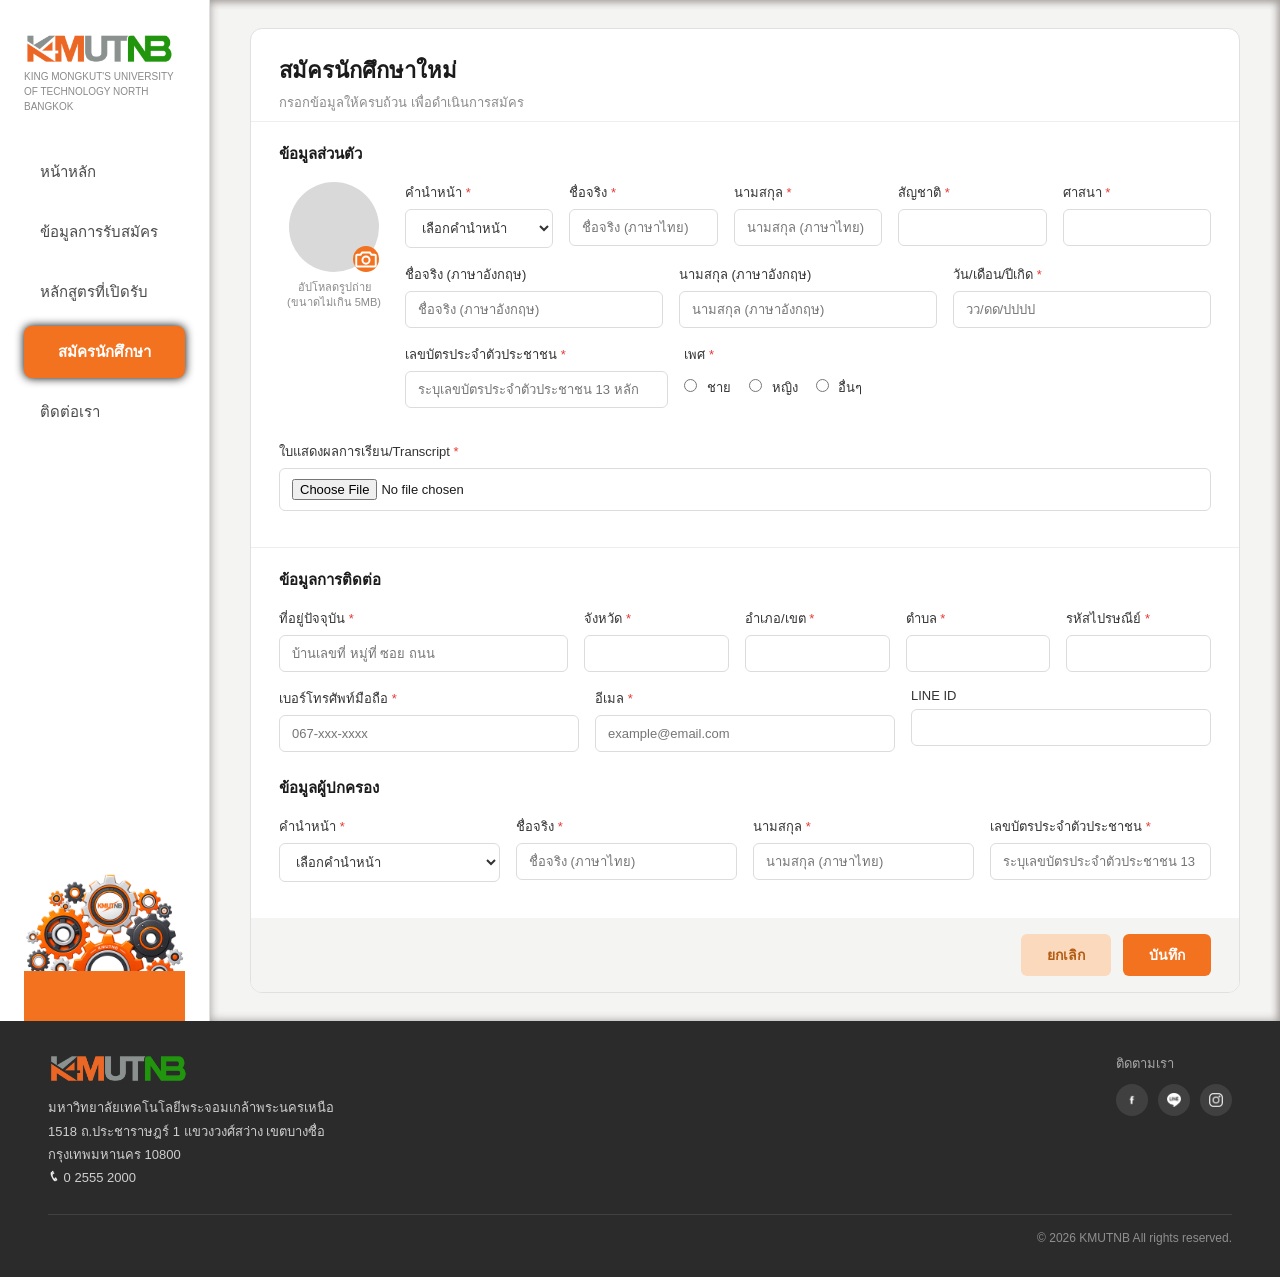
==== apply.html @ a33e5d74 "Add files via upload" ====
<!DOCTYPE html>
<html lang="th">
<head>
  <meta charset="UTF-8">
  <meta name="viewport" content="width=device-width, initial-scale=1.0">
  <title>สมัครนักศึกษาใหม่ | มจพ. KMUTNB</title>
  <link rel="stylesheet" href="style.css">
</head>
<body>

  <!-- กล่องใหญ่ที่ครอบทั้งหน้า แบ่งเป็น 2 ฝั่ง คือ เมนูซ้าย กับ เนื้อหาหลัก -->
  <div class="page">

    <!-- ========== เมนูด้านซ้าย (Sidebar) เหมือนหน้าแรกทุกอย่าง ========== -->
    <aside class="sidebar">

      <img src="assets/logo.png" alt="โลโก้ KMUTNB" class="logo">
      <p class="sidebar-subtitle">
        KING MONGKUT'S UNIVERSITY<br>
        OF TECHNOLOGY NORTH<br>
        BANGKOK
      </p>

      <nav class="menu">
        <a href="index.html" class="menu-item">หน้าหลัก</a>
        <a href="application.html" class="menu-item">ข้อมูลการรับสมัคร</a>
        <a href="course.html" class="menu-item">หลักสูตรที่เปิดรับ</a>
        <a href="#" class="menu-item menu-item-active">สมัครนักศึกษา</a>
        <a href="contact.html" class="menu-item">ติดต่อเรา</a>
      </nav>

      <img src="assets/gears.png" alt="รูปเฟือง KMUTNB" class="gear-image">
      <div class="orange-strip"></div>

    </aside>

    <!-- ========== เนื้อหาหลัก (Main Content) ========== -->
    <main class="content">

      <!-- แบบฟอร์มสมัครนักศึกษาใหม่ทั้งหมดอยู่ในกล่องนี้ -->
      <div class="form-panel">

        <!-- ---------- หัวข้อของฟอร์ม ---------- -->
        <div class="form-panel-header">
          <h1 class="form-title">สมัครนักศึกษาใหม่</h1>
          <p class="form-subtitle">กรอกข้อมูลให้ครบถ้วน เพื่อดำเนินการสมัคร</p>
        </div>

        <!-- ใช้ tag form ครอบทุกช่องกรอกข้อมูล -->
        <form>

          <!-- ---------- ส่วนที่ 1 : ข้อมูลส่วนตัว ---------- -->
          <section class="form-card">
            <h2 class="form-card-title">ข้อมูลส่วนตัว</h2>

            <!-- แถวรูปโปรไฟล์ -->
            <div class="form-row">

              <!-- วงกลมสำหรับอัปโหลดรูปถ่าย -->
              <div class="photo-upload">
                <label for="photoInput" class="photo-circle">
                  <!-- ไอคอนกล้องถ่ายรูป วาดด้วย SVG -->
                  <span class="photo-camera-icon">
                    <svg viewBox="0 0 24 24" fill="none" stroke="#ffffff" stroke-width="1.8">
                      <path d="M4 8h3l1.5-2h7L17 8h3a1 1 0 0 1 1 1v9a1 1 0 0 1-1 1H4a1 1 0 0 1-1-1V9a1 1 0 0 1 1-1z" />
                      <circle cx="12" cy="13" r="3.3" />
                    </svg>
                  </span>
                </label>
                <input type="file" id="photoInput" accept="image/*" class="hidden-file-input">
                <p class="photo-caption">อัปโหลดรูปถ่าย<br>(ขนาดไม่เกิน 5MB)</p>
              </div>

              <!-- ช่องกรอกข้อมูลฝั่งขวาของรูป -->
              <div class="form-fields">

                <div class="form-row">
                  <div class="form-group">
                    <label>คำนำหน้า <span class="required">*</span></label>
                    <select>
                      <option>เลือกคำนำหน้า</option>
                      <option>นาย</option>
                      <option>นาง</option>
                      <option>นางสาว</option>
                    </select>
                  </div>
                  <div class="form-group">
                    <label>ชื่อจริง <span class="required">*</span></label>
                    <input type="text" placeholder="ชื่อจริง (ภาษาไทย)" required>
                  </div>
                  <div class="form-group">
                    <label>นามสกุล <span class="required">*</span></label>
                    <input type="text" placeholder="นามสกุล (ภาษาไทย)" required>
                  </div>
                  <div class="form-group">
                    <label>สัญชาติ <span class="required">*</span></label>
                    <input type="text" required>
                  </div>
                  <div class="form-group">
                    <label>ศาสนา <span class="required">*</span></label>
                    <input type="text" required>
                  </div>
                </div>

                <div class="form-row">
                  <div class="form-group">
                    <label>ชื่อจริง (ภาษาอังกฤษ)</label>
                    <input type="text" placeholder="ชื่อจริง (ภาษาอังกฤษ)" required>
                  </div>
                  <div class="form-group">
                    <label>นามสกุล (ภาษาอังกฤษ)</label>
                    <input type="text" placeholder="นามสกุล (ภาษาอังกฤษ)" required>
                  </div>
                  <div class="form-group">
                    <label>วัน/เดือน/ปีเกิด <span class="required">*</span></label>
                    <input type="text" placeholder="วว/ดด/ปปปป" required>
                  </div>
                </div>

                <div class="form-row">
                  <div class="form-group">
                    <label>เลขบัตรประจำตัวประชาชน <span class="required">*</span></label>
                    <input type="text" placeholder="ระบุเลขบัตรประจำตัวประชาชน 13 หลัก" required>
                  </div>
                  <div class="form-group form-group-wide">
                    <label>เพศ <span class="required">*</span></label>
                    <div class="radio-group">
                      <label class="radio-item"><input type="radio" name="gender" required> ชาย</label>
                      <label class="radio-item"><input type="radio" name="gender" required> หญิง</label>
                      <label class="radio-item"><input type="radio" name="gender" required> อื่นๆ</label>
                    </div>
                  </div>
                </div>

              </div>
            </div>

            <!-- แถวอัปโหลดไฟล์ผลการเรียน -->
            <div class="form-row">
              <div class="form-group form-group-full">
                <label>ใบแสดงผลการเรียน/Transcript <span class="required">*</span></label>
                <input type="file" accept="application/pdf" class="file-input-box" required>
              </div>
            </div>

          </section>

          <!-- ---------- ส่วนที่ 2 : ข้อมูลการติดต่อ + ข้อมูลผู้ปกครอง ---------- -->
          <section class="form-card">

            <h2 class="form-card-title">ข้อมูลการติดต่อ</h2>

            <div class="form-row">
              <div class="form-group form-group-wide">
                <label>ที่อยู่ปัจจุบัน <span class="required">*</span></label>
                <input type="text" placeholder="บ้านเลขที่ หมู่ที่ ซอย ถนน" required>
              </div>
              <div class="form-group">
                <label>จังหวัด <span class="required">*</span></label>
                <input type="text" required>
              </div>
              <div class="form-group">
                <label>อำเภอ/เขต <span class="required">*</span></label>
                <input type="text" required>
              </div>
              <div class="form-group">
                <label>ตำบล <span class="required">*</span></label>
                <input type="text" required>
              </div>
              <div class="form-group">
                <label>รหัสไปรษณีย์ <span class="required">*</span></label>
                <input type="text" required>
              </div>
            </div>

            <div class="form-row">
              <div class="form-group">
                <label>เบอร์โทรศัพท์มือถือ <span class="required">*</span></label>
                <input type="text" placeholder="067-xxx-xxxx" required>
              </div>
              <div class="form-group">
                <label>อีเมล <span class="required">*</span></label>
                <input type="email" placeholder="example@email.com" required>
              </div>
              <div class="form-group">
                <label>LINE ID</label>
                <input type="text" required>
              </div>
            </div>

            <h2 class="form-card-title form-card-title-spaced">ข้อมูลผู้ปกครอง</h2>

            <div class="form-row">
              <div class="form-group">
                <label>คำนำหน้า <span class="required" r>*</span></label>
                <select required>
                  <option>เลือกคำนำหน้า</option>
                  <option>นาย</option>
                  <option>นาง</option>
                  <option>นางสาว</option>
                </select>
              </div>
              <div class="form-group">
                <label>ชื่อจริง <span class="required">*</span></label>
                <input type="text" placeholder="ชื่อจริง (ภาษาไทย)" required>
              </div>
              <div class="form-group">
                <label>นามสกุล <span class="required">*</span></label>
                <input type="text" placeholder="นามสกุล (ภาษาไทย)" required>
              </div>
              <div class="form-group">
                <label>เลขบัตรประจำตัวประชาชน <span class="required">*</span></label>
                <input type="text" placeholder="ระบุเลขบัตรประจำตัวประชาชน 13 หลัก">
              </div>
            </div>

          </section>

          <!-- ---------- แถบปุ่มด้านล่างสุด ---------- -->
          <div class="form-panel-footer">
            <button type="reset" class="btn-cancel">ยกเลิก</button>
            <a href="apply-saved.html" class="btn-save">บันทึก</a>
          </div>

        </form>

      </div>

    </main>

  </div>

  <!-- ========== ท้ายเว็บ (Footer) เหมือนหน้าแรก ========== -->
  <footer class="footer">

    <div class="footer-top">

      <div class="footer-brand">
        <img src="assets/logo.png" alt="โลโก้ KMUTNB" class="footer-logo">
        <p class="footer-address">
          มหาวิทยาลัยเทคโนโลยีพระจอมเกล้าพระนครเหนือ<br>
          1518 ถ.ประชาราษฎร์ 1 แขวงวงศ์สว่าง เขตบางซื่อ<br>
          กรุงเทพมหานคร 10800<br>
          <img src="assets/phone.png" alt="" class="phone-icon"> 0 2555 2000
        </p>
      </div>

      <div class="footer-social">
        <p class="footer-social-title">ติดตามเรา</p>
        <div class="social-icons">
          <a href="#"><img src="assets/fb.png" alt="Facebook"></a>
          <a href="#"><img src="assets/line.png" alt="LINE"></a>
          <a href="#"><img src="assets/ig.png" alt="Instagram"></a>
        </div>
      </div>

    </div>

    <p class="footer-copyright">&copy; 2026 KMUTNB All rights reserved.</p>

  </footer>

</body>
</html>
---- style.css ----
/* =========================================================
   STYLE.CSS — SECTION GUIDE
   หมายเหตุ: ไฟล์นี้จัดหัวข้อด้วย comment เท่านั้น
   ค่า CSS / selector / property / media query เดิมไม่ถูกแก้ไข

   [00] Global / Reset
   [01] Shared Layout
   [02] Shared Sidebar
   [03] Shared Main Content
   [04] index.html — Home
   [05] Shared Footer
   [06] apply.html + apply-saved.html — Application Form
   [07] contact.html — Contact
   [08] course.html — Courses
   [09] department-fitm — Department List
   [10] Department Detail
   [11] Techno.html — New Department List
   [12] Shared Responsive ≤ 768px
   [13] Coutartcas70.html — TCAS70
   [14] IT.html + IM.html — Department Detail
   [15] Shared Image Responsive
   [16] Tablet ≤ 1024px
   [17] Mobile ≤ 768px
   [18] Small Mobile ≤ 480px
   ========================================================= */

/* =========================================================
   [00] GLOBAL / RESET
   ใช้ร่วมทุกหน้า — รีเซ็ตค่าเริ่มต้นและพื้นฐานของเว็บไซต์
   ========================================================= */
* {
  margin: 0;
  padding: 0;
  box-sizing: border-box;
}

body {
  font-family: "Prompt", sans-serif;
  background-color: #f4f4f3; 
  color: #1b1b1b;   
  box-shadow: inset 0 0px 10px #a19c98;           
}

img {
  max-width: 100%;
  display: block;
}

a {
  text-decoration: none;
  color: inherit;
}


/* =========================================================
   [01] SHARED LAYOUT — โครงสร้างหลัก ใช้ร่วมทุกหน้า
   ========================================================= */
/* =========================================================
   1) โครงหลักของหน้าเว็บ: แบ่งเป็น "เมนูซ้าย" กับ "เนื้อหาหลัก"
   ใช้ display: flex เพื่อวางสองกล่องนี้เรียงกันในแนวนอน
   ========================================================= */
.page {
  display: flex;
  min-height: 100vh; /* สูงเต็มจอเป็นอย่างน้อย */
}


/* =========================================================
   [02] SHARED SIDEBAR — เมนูด้านซ้าย ใช้ร่วมทุกหน้า
   ========================================================= */
/* =========================================================
   2) เมนูด้านซ้าย (Sidebar)
   ========================================================= */
.sidebar {
  width: 210px;              /* ความกว้างคงที่ของเมนู */
  flex-shrink: 0;            /* ไม่ให้เมนูหดตัวเวลาพื้นที่ไม่พอ */
  background-color: #ffffff;
  padding: 32px 24px 0 24px;
  border-right: 1px solid #e0e0e0;
  display: flex;
  flex-direction: column;
}

.logo {
  width: 150px;
}

.sidebar-subtitle {
  font-size: 10px;
  color: #8a8a8a;
  line-height: 1.5;
  margin-top: 6px;
}

/* กล่องที่รวมลิงก์เมนูทั้งหมด */
.menu {
  display: flex;
  flex-direction: column;   /* เรียงลิงก์จากบนลงล่าง */
  gap: 8px;
  margin-top: 32px;
}


.menu-item {
  display: block;
  padding: 14px 16px;
  border-radius: 8px;
  font-size: 15px;
  color: #4a4a4a;
  
}

/* เวลาเอาเมาส์ไปชี้ที่เมนู ให้พื้นหลังเปลี่ยนสีนิดหน่อย */
.menu-item:hover {
  background-color: #f59652;
  color: #ffffff;
  box-shadow: 0 0px 10px #000000;
  transition: 0.2s;
}

/* เมนูที่กำลังเลือกอยู่ (หน้าหลัก) ให้เป็นพื้นสีส้ม */
.menu-item-active {
  background-color: #f2721f;
  color: #ffffff;
  text-align: center;
  font-weight: 600;
  box-shadow: 0 0px 10px #000000;
}

.gear-image {
  width: 100%;
  margin-top: auto;
  padding-top: 40px;
}

.gears-image {
  width: 100%;
  margin-top: auto;
  padding-top: 40px;
}

.orange-strip {
  height: 50px;
  background-color: #f2721f;
  margin-top: -6px;
}


/* =========================================================
   [03] SHARED MAIN CONTENT — พื้นที่เนื้อหาหลัก ใช้ร่วมทุกหน้า
   ========================================================= */
/* =========================================================
   3) เนื้อหาหลัก (Main Content)
   ========================================================= */
.content {
  flex: 1;
  min-width: 0;
  padding: 28px 40px;
  box-shadow: inset 0 0px 10px #a19c98;
}


/* =========================================================
   [04] INDEX.HTML — หน้าแรก / HOME
   Hero, ข้อมูลแนะนำ และส่วนการ์ด “ทำไมต้อง มจพ.”
   ========================================================= */
/* =========================================================
   4) ส่วนหัว (Hero) : ข้อความต้อนรับ + ปุ่มสมัคร + รูปตึก
   ========================================================= */
.hero {
  display: flex;
  align-items: center;
  gap: 40px;
  flex-wrap: wrap;
}

.hero-text {
  flex: 1 1 400px;
  min-width: 280px;
}

.hero-welcome {
  color: #f2721f;
  font-size: 14px;
  font-weight: 600;
  margin-bottom: 8px;
}

.hero-title {
  font-size: 30px;
  line-height: 1.2;
  font-weight: 700;
}

.hero-title-orange {
  color: #f2721f;
}

.hero-university {
  font-size: 16px;
  color: #4a4a4a;
  margin-top: 10px;
}

.hero-line {
  width: 56px;
  height: 3px;
  background-color: #f2721f;
  border: none;
  margin: 20px 0;
}

.hero-description {
  font-size: 14px;
  color: #8a8a8a;
  line-height: 1.7;
  max-width: 380px;
  margin-bottom: 16px;
}

/* ปุ่มสีส้ม ใช้ทั้งปุ่ม "สมัครนักศึกษาใหม่" */
.btn-orange {
  display: inline-block;
  background-color: #f2721f;
  color: #ffffff;
  font-weight: 600;
  padding: 14px 28px;
  border-radius: 8px;
  box-shadow: 0 0px 10px #000000;
}

.btn-orange:hover {
  background-color: #f09151;
  transition: 0.2s;
  color: #130404;
}

.hero-image {
  flex: 1 1 720px;
  opacity: 0.2;
  min-width: 0;
  z-index: -1;
}


/* =========================================================
   5) ส่วน "ทำไมต้อง มจพ." และการ์ด 4 ใบ
   ========================================================= */
.why {
  margin-top: 26px;
}

.why-title {
  font-size: 17px;
  font-weight: 600;
  margin-bottom: 14px;
  border-left: 4px solid #f2721f;
  padding-left: 10px;
}

/* กล่องที่รวมการ์ดทั้ง 4 ใบ*/
.card-list {
  display: grid;
  grid-template-columns: 1fr 1fr 1fr 1fr; /* แบ่งเป็น 4 คอลัมน์เท่า ๆ กัน */
  gap: 10px;
  
}

.responsive-img {
  width: 105%;
  height: 100%;
  border-radius: 12px;
  overflow: hidden;
  margin-left: 60px;
  box-shadow: 0 4px 8px #4a4a4a;
}

.responsive-img img {
  width: 100%;
  height: auto;
  display: block;
}
.responsive-Colta {
  width: 100%;
  display: flex;
  justify-content: center;
  margin-bottom: 30px;
}

.responsive-Colta img {
  width: 550px;
  height: 560px;
  display: block;
  border-radius: 12px;
  box-shadow: 0 4px 8px #4a4a4a;
}

.card {
  background-color: #ffffff;
  border: 1px solid #e0e0e0;
  border-radius: 12px;
  padding: 50px;
  height: 350px;  /* ความสูงของการ์ดแต่ละใบ */
  flex-grow: 1;
  box-shadow: 0 4px 8px #4a4a4a;
}

/* กล่องรูปด้านในการ์ด (ตอนนี้เป็นพื้นสีไล่เฉด + ไอคอนแทนรูปจริง) */
.card-image {
  width: 290px;
  height: 220px;
  border-radius: 8px;
  margin-bottom: 10px;
  overflow: hidden;
  position: relative;
}

/* บังคับให้รูปในการ์ดพอดีกับกล่อง ไม่ใช้ margin/box-shadow ของ .responsive-img ที่ตั้งไว้สำหรับหน้าอื่น */
.card-image img {
  width: 100%;
  height: 100%;
  object-fit: cover;
  display: block;
  margin-left: 0;
  box-shadow: none;
  border-radius: 8px;
}

.card-image-1 { background-color: #2c2f36; }
.card-image-2 { background-color: #23262d; }
.card-image-3 { background-color: #f2721f; }
.card-image-4 { background-color: #3a4038; }

.card-title {
  font-size: 15px;
  font-weight: 600;
  text-align: center;
  margin-bottom: 6px;
}

.card-text {
  text-align: center;
  font-size: 12.5px;
  color: #8a8a8a;
  line-height: 1.6;
}

/* ปุ่มขาว "ดูประกาศการรับสมัคร" */
.btn-white {
  display: inline-block;
  margin-top: 14px;
  background-color: #ffffff;
  border: 1px solid #e0e0e0;
  padding: 14px 22px;
  border-radius: 999px;   /* ทำให้ปุ่มโค้งมนเป็นแคปซูล */
  font-size: 14px;
  font-weight: 500;
  box-shadow: 0 2px 4px #4a4a4a;
}

.btn-white:hover {
  background-color: #f4f4f3;
  transition: 0.2s;
}


/* =========================================================
   [05] SHARED FOOTER — ท้ายเว็บไซต์ ใช้ร่วมหลายหน้า
   ========================================================= */
/* =========================================================
   6) ท้ายเว็บ (Footer)
   ========================================================= */
.footer {
  background-color: #2b2b2b;
  color: #d8d8d8;
  padding: 32px 48px;
}

.footer-top {
  display: flex;
  justify-content: space-between;
  flex-wrap: wrap;
  gap: 24px;
}

.footer-logo {
  width: 140px;
  margin-bottom: 14px;
}

.footer-address {
  font-size: 13px;
  line-height: 1.8;
  color: #cfcfcf;
}

.phone-icon {
  display: inline-block;
  width: 12px;
  height: 12px;
}

.footer-social-title {
  font-size: 13px;
  color: #a8a8a8;
  margin-bottom: 10px;
}

.social-icons {
  display: flex;
  gap: 10px;
}

.social-icons a {
  width: 32px;
  height: 32px;
  border-radius: 50%;
  background-color: rgba(255, 255, 255, 0.1);
  display: flex;
  align-items: center;
  justify-content: center;
}

.social-icons a:hover {
  background-color: #f2721f;
  transition: 0.2s;
}

.social-icons img {
  width: 14px;
  height: 14px;
}

.footer-copyright {
  margin-top: 24px;
  padding-top: 16px;
  border-top: 1px solid rgba(255, 255, 255, 0.1);
  font-size: 12px;
  color: #8f8f8f;
  text-align: right;
}


/* =========================================================
   7) ปรับหน้าเว็บสำหรับจอมือถือ / จอแคบ (Responsive)
   เมื่อความกว้างหน้าจอน้อยกว่า 768px ให้ใช้กฎด้านล่างนี้แทน
   ========================================================= */
/* =========================================================
   [06] APPLY.HTML + APPLY-SAVED.HTML — แบบฟอร์มสมัครนักศึกษา
   ========================================================= */
/* =========================================================
   8) แบบฟอร์มสมัครนักศึกษาใหม่ (หน้า apply.html)
   ========================================================= */

/* กล่องใหญ่ที่ครอบฟอร์มทั้งหมด */
.form-panel {
  background-color: #ffffff;
  border-radius: 12px;
  border: 1px solid #e0e0e0;
  overflow: hidden;   /* ทำให้มุมโค้งของแถบท้ายฟอร์มโค้งตามกล่องนี้ */
}

/* หัวข้อด้านบนของฟอร์ม */
.form-panel-header {
  padding: 24px 28px 8px 28px;
}

.form-title {
  font-size: 22px;
  font-weight: 700;
}

.form-subtitle {
  font-size: 13px;
  color: #8a8a8a;
  margin-top: 4px;
}

/* กล่องข้อความสีเขียวแจ้งว่าบันทึกสำเร็จแล้ว (หน้า apply-saved.html) */
.success-banner {
  margin: 0 28px 4px 28px;
  padding: 12px 16px;
  background-color: #e8f6ec;
  border: 1px solid #bfe6c9;
  color: #1e7a3a;
  font-size: 13px;
  border-radius: 8px;
}

/* การ์ดย่อยแต่ละส่วนในฟอร์ม เช่น "ข้อมูลส่วนตัว" "ข้อมูลการติดต่อ" */
.form-card {
  padding: 20px 28px;
  border-top: 1px solid #eeeeee;
}

.form-card-title {
  font-size: 15px;
  font-weight: 600;
  margin-bottom: 16px;
}

.form-card-title-spaced {
  margin-top: 24px;
}

/* แถวของฟอร์ม ให้ช่องกรอกเรียงกันแนวนอน และตกบรรทัดได้เมื่อจอแคบ */
.form-row {
  display: flex;
  flex-wrap: wrap;
  gap: 16px;
  margin-bottom: 16px;
}

/* ช่องกรอกข้อมูล 1 ช่อง (label + input) */
.form-group {
  flex: 1 1 130px;   /* ขยายได้ แต่ไม่แคบกว่า 130px */
  min-width: 0;
}

/* ช่องกรอกที่ต้องการความกว้างมากกว่าปกติ เช่น ที่อยู่ */
.form-group-wide {
  flex: 2 1 260px;
}

/* ช่องกรอกที่ต้องการเต็มความกว้างแถว เช่น ไฟล์แนบ */
.form-group-full {
  flex: 1 1 100%;
}

.form-group label {
  display: block;
  font-size: 13px;
  margin-bottom: 6px;
  color: #333333;
}

/* เครื่องหมายดอกจัน สีแดง สำหรับช่องที่ต้องกรอก */
.required {
  color: #e53935;
}

/* จัดสไตล์ input, select ให้เหมือนกันหมด */
.form-group input[type="text"],
.form-group input[type="email"],
.form-group select {
  width: 100%;
  padding: 10px 12px;
  font-family: "Prompt", sans-serif;
  font-size: 13px;
  border: 1px solid #dcdcdc;
  border-radius: 6px;
  background-color: #ffffff;
  color: #333333;
}

/* เปลี่ยนกรอบสีส้มตอนกำลังพิมพ์อยู่ในช่อง */
.form-group input:focus,
.form-group select:focus {
  outline: none;
  border-color: #f2721f;
}

/* กล่องอัปโหลดไฟล์ PDF (ใบแสดงผลการเรียน) */
.file-input-box {
  width: 100%;
  padding: 10px 12px;
  font-family: "Prompt", sans-serif;
  font-size: 13px;
  border: 1px solid #dcdcdc;
  border-radius: 6px;
  background-color: #ffffff;
}

/* กล่องแสดงชื่อไฟล์ที่อัปโหลดไว้แล้ว (หน้า apply-saved.html) */
.uploaded-file-box {
  padding: 10px 12px;
  font-size: 13px;
  border: 1px solid #dcdcdc;
  border-radius: 6px;
  background-color: #f9f9f9;
  color: #333333;
}

.uploaded-file-icon {
  margin-right: 4px;
}

/* กลุ่มปุ่มตัวเลือกเพศ เรียงในแนวนอน */
.radio-group {
  display: flex;
  flex-wrap: wrap;
  align-items: center;
  height: 38px;
}

.radio-item {
  display: flex;
  align-items: center;
  font-size: 13px;
  color: #333333;
  white-space: nowrap;
  margin-right: 18px;   /* เว้นระยะห่างระหว่างตัวเลือกแต่ละอัน */
}

.radio-item input {
  margin-right: 6px;
}

/* ---------- วงกลมอัปโหลดรูปโปรไฟล์ ---------- */
.photo-upload {
  flex: 0 0 110px;
  text-align: center;
}

/* กล่องช่องกรอกข้อมูลฝั่งขวาของรูปโปรไฟล์ ให้ขยายเต็มพื้นที่ที่เหลือ */
.form-fields {
  flex: 1 1 400px;
  min-width: 0;
}

.photo-circle {
  width: 90px;
  height: 90px;
  border-radius: 50%;
  background-color: #d9d9d9;
  display: flex;
  align-items: center;
  justify-content: center;
  margin: 0 auto;
  cursor: pointer;
  position: relative;
}

.photo-camera-icon {
  position: absolute;
  right: 0;
  bottom: 0;
  width: 26px;
  height: 26px;
  border-radius: 50%;
  background-color: #f2721f;
  display: flex;
  align-items: center;
  justify-content: center;
}

/* วงกลมรูปโปรไฟล์ตอนมีรูปแล้ว (หน้า apply-saved.html) */
.photo-circle-filled {
  background-color: transparent;
  overflow: hidden;
}

.photo-preview {
  width: 100%;
  height: 100%;
  object-fit: cover;
  border-radius: 50%;
}

/* ซ่อน input type=file จริง ๆ ไว้ (แต่ยังกดผ่าน label ครอบได้ตามปกติ) */
.hidden-file-input {
  display: none;
}

.photo-caption {
  font-size: 11px;
  color: #8a8a8a;
  margin-top: 8px;
  line-height: 1.4;
}

/* ---------- แถบท้ายฟอร์ม (ปุ่มยกเลิก / บันทึก) ---------- */
.form-panel-footer {
  background-color: #f4f4f3;
  padding: 16px 28px;
  display: flex;
  justify-content: flex-end;
  gap: 12px;
}

.btn-cancel,
.btn-save {
  display: inline-block;
  text-align: center;
  font-family: "Prompt", sans-serif;
  font-size: 14px;
  font-weight: 600;
  padding: 10px 26px;
  border-radius: 6px;
  border: none;
  cursor: pointer;
}

.btn-cancel {
  background-color: #fbd9bd;
  color: #b35c14;
}

.btn-cancel:hover {
  background-color: #f7c79a;
  transition: 0.2s;
}

.btn-save {
  background-color: #f2721f;
  color: #ffffff;
}

.btn-save:hover {
  background-color: #d9600f;
  transition: 0.2s;
}

/* ปุ่ม "บันทึกแล้ว" ที่กดซ้ำไม่ได้ (หน้า apply-saved.html) */
.btn-save:disabled {
  cursor: default;
  opacity: 0.85;
}

.btn-save:disabled:hover {
  background-color: #f2721f;
  transition: 0.2s;
}


/* =========================================================
   [07] CONTACT.HTML — หน้าติดต่อเรา
   ========================================================= */
/* =========================================================
   10) หน้าติดต่อเรา (contact.html)
   ========================================================= */

/* หัวข้อบนสุดของหน้า */
.page-header {
  margin-bottom: 24px;
}

.page-header-title {
  font-size: 26px;
  font-weight: 700;
}

.page-header-subtitle {
  font-size: 13px;
  color: #8a8a8a;
  margin-top: 6px;
  line-height: 1.7;
}

/* การ์ดใหญ่ที่รวม "ข้อมูลติดต่อ" กับ "แผนที่" ไว้ด้วยกัน */
.contact-card {
  background-color: #ffffff;
  border: 1px solid #e0e0e0;
  border-radius: 12px;
  padding: 28px;
  display: flex;
  flex-wrap: wrap;
  gap: 28px;
  box-shadow: 0 4px 8px #4a4a4a;
  height: 700px;  /* ความสูงของกล่องใหญ่ */
}

/* ฝั่งซ้าย: กล่องข้อความข้อมูลติดต่อ */
.contact-info {
  flex: 1 1 300px;
  min-width: 0;
}

.contact-info-title {
  font-size: 17px;
  font-weight: 600;
  margin-bottom: 18px;
}

.contact-label {
  font-size: 13px;
  font-weight: 600;
  color: #f2721f;
  margin-bottom: 4px;
}

.contact-text {
  font-size: 13.5px;
  color: #333333;
  line-height: 1.7;
  margin-bottom: 18px;
}

.contact-link {
  color: #333333;
  text-decoration: underline;
}

/* แถวไอคอนโซเชียลวงกลมสีส้ม */
.contact-social {
  display: flex;
  margin-top: 4px;
}

.contact-social a {
  width: 38px;
  height: 38px;
  border-radius: 50%;
  background-color: #f2721f;
  display: flex;
  align-items: center;
  justify-content: center;
  margin-right: 10px;
}

.contact-social a:hover {
  background-color: #d9600f;
  transition: 0.4s;
}

.contact-social img {
  width: 17px;
  height: 17px;
}

/* ฝั่งขวา: กล่องแผนที่ */
.contact-map {
  flex: 1 1 340px;
  min-width: 0;
  min-height: 320px;
  border-radius: 10px;
  overflow: hidden;   /* ทำให้มุมของแผนที่ (iframe) โค้งตามกล่อง */
}


/* =========================================================
   [08] COURSE(1).HTML — หน้าหลักสูตรที่เปิดรับ
   ========================================================= */
/* =========================================================
   12) หน้าหลักสูตรที่เปิดรับ (course.html)
   ========================================================= */
.course-list {
  display: flex;
  flex-wrap: wrap;
  gap: 24px;
}

.course-card {
  background-color: #ffffff;
  border: 1px solid #e0e0e0;
  border-radius: 12px;
  padding: 24px 24px 24px 24px;
  flex: 1 2px 180px;
  text-align: center;
  box-shadow: 0 4px 8px #4a4a4a;
  transition: transform 0.2s;
}

.course-card-title {
  color: #f2721f;
  font-size: 15px;
  font-weight: 600;
  text-align: left;
  margin-bottom: 16px;
}

.course-image {
  width: 100%;
  height: 200px;
  object-fit: cover;
  border-radius: 10px;
  margin-bottom: 18px;
  display: block;
}

.btn-department {
  display: inline-block;
  background-color: #ffbb8b;
  color: #7a3b0a;
  font-weight: 600;
  font-size: 13px;
  padding: 10px 30px;
  border-radius: 8px;
}

.btn-department:hover {
  background-color: #f2721f;
  color: #ffffff;
  transition: 0.2s;
}


/* =========================================================
   [09] DEPARTMENT-FITM / หน้ารายชื่อภาควิชา
   ========================================================= */
/* =========================================================
   13) หน้ารายชื่อภาควิชา (department-fitm.html)
   ========================================================= */
.dept-list {
  display: flex;
  flex-direction: column;
  gap: 20px;
}

.dept-card {
  background-color: #3c3c3c;
  border-radius: 14px;
  padding: 22px 26px;
}

.dept-card-header {
  margin-bottom: 16px;
}

.dept-tag {
  display: block;
  color: #f2721f;
  font-size: 12px;
  font-weight: 600;
  margin-bottom: 4px;
}

.dept-title {
  color: #ffffff;
  font-size: 17px;
  font-weight: 700;
}

.dept-card-body {
  display: flex;
  align-items: center;
  flex-wrap: wrap;
  gap: 24px;
}

.dept-icon-box {
  width: 110px;
  height: 110px;
  flex-shrink: 0;
  background-color: #ffffff;
  border-radius: 10px;
  display: flex;
  align-items: center;
  justify-content: center;
  overflow: hidden;
}

.dept-icon {
  max-width: 75%;
  max-height: 75%;
  object-fit: contain;
}

.dept-btn {
  display: inline-block;
  flex-shrink: 0;
  background-color: #f2721f;
  color: #ffffff;
  font-weight: 600;
  font-size: 13px;
  padding: 14px 22px;
  border-radius: 8px;
  text-align: center;
  white-space: nowrap;
}

.dept-btn:hover {
  background-color: #d9600f;
  transition: 0.2s;
}

.dept-desc {
  flex: 1 1 300px;
  color: #e6e6e6;
  font-size: 12.5px;
  line-height: 1.9;
}


/* =========================================================
   [10] DEPARTMENT DETAIL — หน้ารายละเอียดภาควิชา
   เช่น dept-im.html และหน้าภาควิชาอื่นที่ใช้โครงสร้างเดียวกัน
   ========================================================= */
/* =========================================================
   14) หน้ารายละเอียดภาควิชา (dept-im.html และหน้าภาควิชาอื่น ๆ)
   ========================================================= */
.dept-detail-card {
  background-color: #ffffff;
  border: 1px solid #e0e0e0;
  border-radius: 14px;
  padding: 26px;
}

.dept-detail-header {
  display: flex;
  justify-content: space-between;
  align-items: flex-start;
  gap: 16px;
  margin-bottom: 20px;
}

.dept-detail-tag {
  display: block;
  color: #f2721f;
  font-size: 12px;
  font-weight: 600;
  margin-bottom: 4px;
}

.dept-detail-title {
  font-size: 20px;
  font-weight: 700;
}

.btn-dept-back {
  display: inline-block;
  flex-shrink: 0;
  background-color: #ffbb8b;
  color: #7a3b0a;
  font-weight: 600;
  font-size: 13px;
  padding: 10px 28px;
  border-radius: 20px;
}

.btn-dept-back:hover {
  background-color: #f2721f;
  color: #ffffff;
  transition: 0.2s;
}

/* แบนเนอร์ภาควิชา (โปสเตอร์จำลอง ถ้ามีรูปจริงสามารถแทนที่ด้วย <img> ได้) */
.dept-banner {
  background: linear-gradient(135deg, #0b2545, #123a6b);
  border: 3px solid #f2a71b;
  border-radius: 16px;
  padding: 36px 24px;
  text-align: center;
  margin-bottom: 24px;
}

.dept-banner-eng {
  color: #f2a71b;
  font-size: 12px;
  font-weight: 700;
  letter-spacing: 2px;
}

.dept-banner-title {
  color: #ffffff;
  font-size: 26px;
  font-weight: 800;
  letter-spacing: 1px;
  margin: 4px 0 10px 0;
}

.dept-banner-th {
  color: #ffffff;
  font-size: 14px;
  font-weight: 600;
}

.dept-banner-sub {
  color: #b9c6d6;
  font-size: 11px;
  margin-top: 4px;
}

.dept-banner-logo {
  width: 80px;
  margin: 16px auto 0 auto;
  filter: brightness(0) invert(1);
  opacity: 0.9;
}

/* รายละเอียดหลักสูตรแต่ละแบบภายในภาควิชา */
.dept-curriculum {
  font-size: 13.5px;
  color: #333333;
  line-height: 1.8;
}

.dept-curriculum p {
  font-weight: 700;
  margin-top: 16px;
  margin-bottom: 4px;
}

.dept-curriculum p:first-child {
  margin-top: 0;
}

.dept-curriculum ul {
  list-style: disc;
  padding-left: 20px;
}

.dept-curriculum li {
  margin-bottom: 2px;
}


/* แถวเนื้อหา : รายละเอียดหลักสูตร (เต็มความกว้าง) + สื่อประชาสัมพันธ์ (ลอยชิดขวา ให้ข้อความไหลอ้อม) */
.dept-detail-body {
  overflow: hidden; /* clearfix ให้ครอบคลุมความสูงของ float ด้านใน */
}

.dept-detail-body .dept-curriculum {
  width: 100%;
}

.dept-media {
  float: right;
  width: 260px;
  margin-left: 24px;
  margin-bottom: 16px;
  background-color: #f7a35e;
  border-radius: 14px;
  padding: 14px;
  display: flex;
  flex-direction: column;
  gap: 14px;
}

.dept-media-banner {
  background: linear-gradient(135deg, #123a6b, #0b2545);
  border-radius: 10px;
  padding: 24px 16px;
  text-align: center;
}

.dept-media-banner-tag {
  color: #f2a71b;
  font-size: 11px;
  font-weight: 700;
  letter-spacing: 1px;
}

.dept-media-banner-title {
  color: #ffffff;
  font-size: 18px;
  font-weight: 800;
  line-height: 1.3;
  margin: 8px 0;
}

.dept-media-banner-sub {
  color: #9fb2c9;
  font-size: 11px;
  letter-spacing: 1px;
}

.dept-media-icon-box {
  background-color: #ffffff;
  border-radius: 10px;
  padding: 26px 16px;
  text-align: center;
}

.dept-media-icon-box .dept-icon {
  width: 70px;
  margin-bottom: 10px;
}

.dept-media-caption {
  font-size: 12px;
  color: #555555;
}
/* =========================================================
   [11] TECHNO.HTML — หน้ารายชื่อภาควิชาแบบใหม่
   ========================================================= */
/* =========================================================
   15) หน้ารายชื่อภาควิชา แบบใหม่ (Techno.html)
   ========================================================= */
.course-list2 {
  display: flex;
  flex-direction: column;
  gap: 20px;
}

.course-card1 {
  background-color: #3c3c3c;
  border-radius: 14px;
  padding: 22px 26px;
}

.course-card-title2 {
  display: block;
  color: #f2721f;
  font-size: 12px;
  font-weight: 600;
  margin-bottom: 4px;
}

.course-card-title1 {
  color: #ffffff;
  font-size: 17px;
  font-weight: 700;
  margin-bottom: 16px;
}

/* แถวจัดวาง รูป + ปุ่ม + คำอธิบาย ให้อยู่แนวเดียวกัน */
.course-card-body2 {
  display: flex;
  align-items: center;
  flex-wrap: wrap;
  gap: 24px;
}

.course-imagenew {
  width: 110px;
  height: 110px;
  flex-shrink: 0;
  background-color: #ffffff;
  border-radius: 10px;
  object-fit: contain;
  padding: 14px;
  box-sizing: border-box;
  display: block;
}

.btn-department2 {
  display: inline-block;
  flex-shrink: 0;
  background-color: #f2721f;
  color: #ffffff;
  font-weight: 600;
  font-size: 13px;
  padding: 14px 22px;
  border-radius: 8px;
  text-align: center;
  white-space: nowrap;
}

.btn-department2 h2 {
  font-size: 13px;
  font-weight: 600;
  margin: 0;
}

.btn-department2:hover {
  background-color: #d9600f;
  transition: 0.2s;
}

.course-card-desc2 {
  flex: 1 1 300px;
  color: #e6e6e6;
  font-size: 12.5px;
  line-height: 1.9;
}

@media (max-width: 768px) {
  .course-card-body2 {
    flex-direction: column;
    align-items: flex-start;
  }

  .btn-department2 {
    width: 100%;
    text-align: center;
  }
}

/* =========================================================
   [12] SHARED RESPONSIVE ≤ 768px — การจัดหน้าเมื่อจอแคบ
   ใช้ร่วมหลายหน้า
   ========================================================= */
/* =========================================================
   11) ปรับหน้าเว็บสำหรับจอมือถือ / จอแคบ (Responsive)
   เมื่อความกว้างหน้าจอน้อยกว่า 768px ให้ใช้กฎด้านล่างนี้แทน
   ========================================================= */
@media (max-width: 768px) {

  /* เปลี่ยนจากวางเมนู-เนื้อหาซ้ายขวา ให้วางซ้อนกันบน-ล่างแทน */
  .page {
    flex-direction: column;
  }

  .sidebar {
    width: 100%;
    border-right: none;
    border-bottom: 1px solid #e0e0e0;
    padding-bottom: 24px;
  }

  .content {
    padding: 28px 20px;
  }

  .hero-title {
    font-size: 28px;
  }

  .card {
    width: 100%;
  }

  .footer {
    padding: 28px 20px;
  }

  .footer-copyright {
    text-align: left;
  }

  /* ฟอร์ม: ให้รูปโปรไฟล์ขึ้นก่อน แล้วช่องกรอกไล่ตามลงมาด้านล่าง */
  .form-row {
    flex-direction: column;
  }

  .photo-upload {
    margin: 0 auto;
  }

  .form-panel-footer {
    justify-content: stretch;
  }

  .btn-cancel,
  .btn-save {
    flex: 1;
  }

  /* หน้าติดต่อเรา: ให้แผนที่มีความสูงพอดูบนจอมือถือ */
  .contact-map {
    min-height: 240px;
  }

  .tcas-layout {
    flex-direction: column;
  }

  .tcas-left {
    flex: 1 1 auto;
    width: 100%;
  }

  .coutar70 {
    width: 100%;
    height: auto;
    aspect-ratio: 1 / 1;
  }

  .btn-back,
  .btn-orangeTcas {
    padding: 14px 20px;
  }

  .course-card {
    flex: 1 1 100%;
  }

  .dept-card-body {
    flex-direction: column;
    align-items: flex-start;
  }

  .dept-btn {
    width: 100%;
    text-align: center;
  }

  .dept-detail-header {
    flex-direction: column;
  }

  .btn-dept-back {
    align-self: flex-start;
  }

  .dept-media {
    float: none;
    width: 100%;
    margin-left: 0;
  }
}

/* =========================================================
   [13] COUTARTCAS70.HTML — หน้าโควตา TCAS70
   ========================================================= */
/* =========================================================
   12) หน้าโควตา TCAS (Coutartcas70.html)
   ========================================================= */

/* แถวจัดวาง 2 คอลัมน์ : รูปโควตา+ปุ่มสมัคร (ซ้าย) กับกล่องรายละเอียด (ขวา) */
.tcas-layout {
  display: flex;
  flex-wrap: wrap;
  align-items: stretch;
  gap: 28px;
  margin-bottom: 24px;
}

/* คอลัมน์ซ้าย : รูปภาพ + ปุ่มสมัครนักศึกษา เรียงในแนวตั้ง */
.tcas-left {
  flex: 0 0 330px;
  display: flex;
  flex-direction: column;
  gap: 20px;
}

.coutar70 {
  width: 330px;
  height: 330px;
  border-radius: 12px;
  object-fit: cover;
  box-shadow: 0 4px 10px rgba(0, 0, 0, 0.2);
}

.btn-orangeTcas {
  display: block;
  background-color: #ffbb8b;
  color: #000000;
  border: 1px solid #ed4903;
  font-weight: 600;
  font-size: 15px;
  padding: 16px 24px;
  border-radius: 8px;
  text-align: center;
}

.btn-orangeTcas:hover {
  background-color: #f06603;
  color: #f7f3f3;
  box-shadow: 0 0px 10px #000000;
  transition: 0.2s;
}

/* คอลัมน์ขวา : กล่องรายละเอียดสีส้ม พร้อมข้อความและปุ่มรายละเอียด */
.contact-cardsmall {
  background-color: #f7a35e;
  border: 1px solid #ed4903;
  border-radius: 12px;
  padding: 24px 24px 84px 24px;
  display: flex;
  flex-direction: column;
  gap: 16px;
  flex: 1 1 380px;
  min-width: 280px;
  position: relative;
}

.contact-info-title2 {
  font-size: 13px;
  font-weight: 500;
  line-height: 1.9;
  color: #1b1b1b;
  max-height: 380px;
  overflow-y: auto;
  padding-right: 8px;
}

.btn-onlyinBox {
  display: inline-block;
  background-color: #ff7d21;
  color: #ffffff;
  font-weight: 600;
  font-size: 14px;
  padding: 14px 28px;
  border-radius: 8px;
  position: absolute;
  bottom: 20px;
  right: 24px;
}

.btn-onlyinBox:hover {
  background-color: #ffbb8b;
  color: #1b1b1b;
  box-shadow: 0 0px 10px #000000;
  transition: 0.2s;
}

/* ปุ่มย้อนกลับด้านล่างหน้า */
.btn-back {
  display: inline-block;
  background-color: #ff7d21;
  color: #ffffff;
  font-weight: 600;
  font-size: 15px;
  padding: 16px 40px;
  border-radius: 8px;
}

.btn-back:hover {
  background-color: #ffbb8b;
  color: #1b1b1b;
  box-shadow: 0 0px 10px #000000;
  transition: 0.2s;
}
.btn-onlyinBox369,
.btn-onlyinBox3692 {
  display: inline-block;
  background-color: #ff7d21;
  color: #ffffff;
  font-weight: 600;
  font-size: 13px;
  padding: 12px 22px;
  border-radius: 8px;
  align-self: flex-end;
}

.btn-onlyinBox3692 {
  font-size: 15px;
  padding: 16px 30px;
  margin-top: auto;
}

.btn-onlyinBox369:hover,
.btn-onlyinBox3692:hover {
  background-color: #ffbb8b;
  color: #1b1b1b;
  box-shadow: 0 0px 10px #000000;
  transition: 0.2s;
}
.card2 {
  background-color: #ff80198e;
  border: 1px solid #000000;
  border-radius: 12px;
  padding: 20px;
  height: 680px;
  flex-grow: 1;
  box-shadow: 0 4px 8px #4a4a4a;
  display: grid;
  grid-template-columns: 1fr 400px;
  gap: 20px;
  align-items: center;
}
.card-IM {
  background-color: #ff80198e;
  border: 1px solid #000000;
  border-radius: 12px;
  padding: 20px;
  height: 650px;
  flex-grow: 1;
  box-shadow: 0 4px 8px #4a4a4a;
}
.card-IM-imagenew3 {
  display: grid;
  grid-template-columns: 1fr;
  justify-items: center;
  align-items: center;
  width: 100%;
}
.course-imagenew3 {
  text-align: center;
  width: 50%;
  height: 100%;
  border-radius: 10px;
  margin-bottom: 10px;
  border: 1px solid #000000;
  box-shadow: 0 4px 8px #4a4a4a;
  top: 100%;
}
.course-imagenew2 {
  border-radius: 10px;
  margin-bottom: 10px;
  width: 306px;
  height: 306px;
  object-fit: cover;
  border: 1px solid #000000;
  box-shadow: 0 4px 8px #4a4a4a;
}
.btn-department-3{
  display: inline;
  background-color: #f86c07;
  color: #f3f2f1;
  font-weight: 600;
  font-size: 13px;
  padding: 10px 30px;
  border-radius: 8px;
  box-shadow: 0 0px 10px #000000;
}
.btn-department-3:hover {
  background-color: #e0aa86;
  color: #ffffff;
  transition: 0.4s;
}
.card3 {
  display: flex;
  justify-content: space-between;
}
.cardNew {
  background-color: #ffffff;
  border: 1px solid #e0e0e0;
  border-radius: 12px;
  padding: 50px;
  height: auto;
  flex-grow: 1;
  box-shadow: 0 4px 8px #4a4a4a;
}
.contact-card2 {
  background-color: #ffffff;
  border: 1px solid #e0e0e0;
  border-radius: 12px;
  padding: 28px;
  display: flex;
  flex-wrap: wrap;
  gap: 28px;
  box-shadow: 0 4px 8px #4a4a4a;
  height: auto;  /* ความสูงของกล่องใหญ่ */
}
/* =========================================================
   [14] IT.HTML + IM.HTML — หน้ารายละเอียดภาควิชา IT / IM
   ========================================================= */
/* =========================================================
   16) หน้ารายละเอียดภาควิชา IT / IM (IT.html, IM.html)
   ========================================================= */
.deptpage-tag {
  color: #f2721f;
  font-size: 14px;
  font-weight: 600;
  margin-bottom: 4px;
}

.deptpage-title {
  color: #1b1b1b;
  font-size: 20px;
  font-weight: 700;
}

/* กล่องข้อความรายละเอียดหลักสูตร (ฝั่งซ้ายของ .card2 / .card-IM) */
.IT-title1 {
  color: #333333;
  font-size: 13.5px;
  line-height: 1.8;
}

.IT-title1 h3 {
  color: #1b1b1b;
  font-size: 14px;
  font-weight: 700;
  margin-top: 14px;
  margin-bottom: 4px;
}

.IT-title1 h3:first-child {
  margin-top: 0;
}

/* กล่องรูปภาพฝั่งขวาของ .card2 */
.IT-photo {
  display: flex;
  flex-direction: column;
  align-items: center;
  gap: 14px;
}

/* =========================================================
   [15] SHARED IMAGE RESPONSIVE — ปรับรูปภาพตามขนาดหน้าจอ
   ========================================================= */
/* =========================================
   RESPONSIVE : ปรับขนาดรูปภาพตามหน้าจอ
   ========================================= */

/* รูปภาพทั่วไป */
img {
    max-width: 100%;
    height: auto;
    display: block;
}

/* รูปภาพส่วนเนื้อหาทั่วไป */
.responsive-img {
    width: 100%;
    max-width: 100%;
    height: auto;
    margin-left: 0;
    overflow: hidden;
}

.responsive-img img {
    width: 100%;
    height: auto;
    object-fit: contain;
}

/* รูปภาพหน้า Responsive-Colta */
.responsive-Colta {
    width: 100%;
    display: flex;
    justify-content: center;
}

.responsive-Colta img {
    width: 100%;
    max-width: 550px;
    height: auto;
    object-fit: contain;
}

/* รูปภาพในการ์ด */
.card-image {
    width: 100%;
    max-width: 290px;
    aspect-ratio: 29 / 22;
    height: auto;
    overflow: hidden;
}

.card-image img {
    width: 100%;
    height: 100%;
    object-fit: cover;
}

/* รูปภาพหลักสูตร */
.course-image {
    width: 100%;
    height: clamp(160px, 22vw, 200px);
    object-fit: cover;
}

/* รูปภาพ TCAS */
.coutar70 {
    width: 100%;
    max-width: 330px;
    aspect-ratio: 1 / 1;
    height: auto;
    object-fit: cover;
}

/* รูปภาพหลักสูตร IT / IM */
.course-imagenew2 {
    width: 100%;
    max-width: 306px;
    aspect-ratio: 1 / 1;
    height: auto;
    object-fit: cover;
}

/* =========================================
   TABLET : หน้าจอไม่เกิน 1024px
   ========================================= */
/* =========================================================
   [16] RESPONSIVE TABLET ≤ 1024px — ปรับทั้งเว็บไซต์สำหรับแท็บเล็ต
   ========================================================= */
@media (max-width: 1024px) {

    .content {
        padding: 24px;
    }

    .card-list {
        grid-template-columns: repeat(2, minmax(0, 1fr));
    }

    .card {
        padding: 24px;
        height: auto;
    }

    .card2 {
        grid-template-columns: minmax(0, 1fr) minmax(0, 300px);
        height: auto;
    }

    .card-IM {
        height: auto;
    }

    .hero {
        gap: 24px;
    }

    .hero-image {
        flex: 1 1 100%;
        max-width: 100%;
    }
}

/* =========================================================
   [17] RESPONSIVE MOBILE ≤ 768px — ปรับทั้งเว็บไซต์สำหรับมือถือ
   ========================================================= */
/* =========================================
   MOBILE : หน้าจอไม่เกิน 768px
   ========================================= */
@media (max-width: 768px) {

    .page {
        flex-direction: column;
    }

    .sidebar {
        width: 100%;
        padding: 20px;
        border-right: none;
        border-bottom: 1px solid #e0e0e0;
    }

    .content {
        width: 100%;
        padding: 20px 16px;
    }

    .hero {
        flex-direction: column;
        align-items: stretch;
        gap: 20px;
    }

    .hero-text {
        flex: 1 1 auto;
        min-width: 0;
    }

    .hero-image {
        flex: 1 1 auto;
        width: 100%;
        min-width: 0;
    }

    .card-list {
        grid-template-columns: minmax(0, 1fr);
    }

    .card {
        width: 100%;
        height: auto;
        padding: 20px;
    }

    .card-image {
        max-width: 100%;
        margin-left: auto;
        margin-right: auto;
    }

    .contact-card,
    .contact-card2 {
        height: auto;
        padding: 20px;
    }

    .contact-map {
        width: 100%;
        min-height: 240px;
    }

    .tcas-layout {
        flex-direction: column;
    }

    .tcas-left {
        flex: 1 1 auto;
        width: 100%;
        align-items: center;
    }

    .coutar70 {
        width: 100%;
        max-width: 330px;
    }

    .card2 {
        grid-template-columns: minmax(0, 1fr);
        height: auto;
    }

    .card-IM {
        height: auto;
    }

    .course-imagenew2 {
        max-width: 100%;
    }

    .dept-media {
        float: none;
        width: 100%;
        margin-left: 0;
    }

    .footer {
        padding: 24px 16px;
    }
}

/* =========================================================
   [18] RESPONSIVE SMALL MOBILE ≤ 480px — จอมือถือขนาดเล็ก
   ========================================================= */
/* =========================================
   SMALL MOBILE : หน้าจอไม่เกิน 480px
   ========================================= */
@media (max-width: 480px) {

    .content {
        padding: 16px 12px;
    }

    .hero-title {
        font-size: clamp(22px, 6vw, 28px);
    }

    .page-header-title {
        font-size: 22px;
    }

    .card,
    .card2,
    .card-IM,
    .cardNew {
        padding: 16px;
    }

    .responsive-Colta img {
        width: 100%;
    }

    .course-card {
        flex: 1 1 100%;
        min-width: 0;
    }

    .course-card-body2 {
        flex-direction: column;
        align-items: stretch;
    }

    .course-imagenew {
        align-self: center;
    }

    .btn-department2 {
        width: 100%;
        white-space: normal;
    }

    .form-card,
    .form-panel-header {
        padding-left: 16px;
        padding-right: 16px;
    }

    .form-panel-footer {
        padding: 16px;
    }

    .dept-detail-card {
        padding: 16px;
    }
}
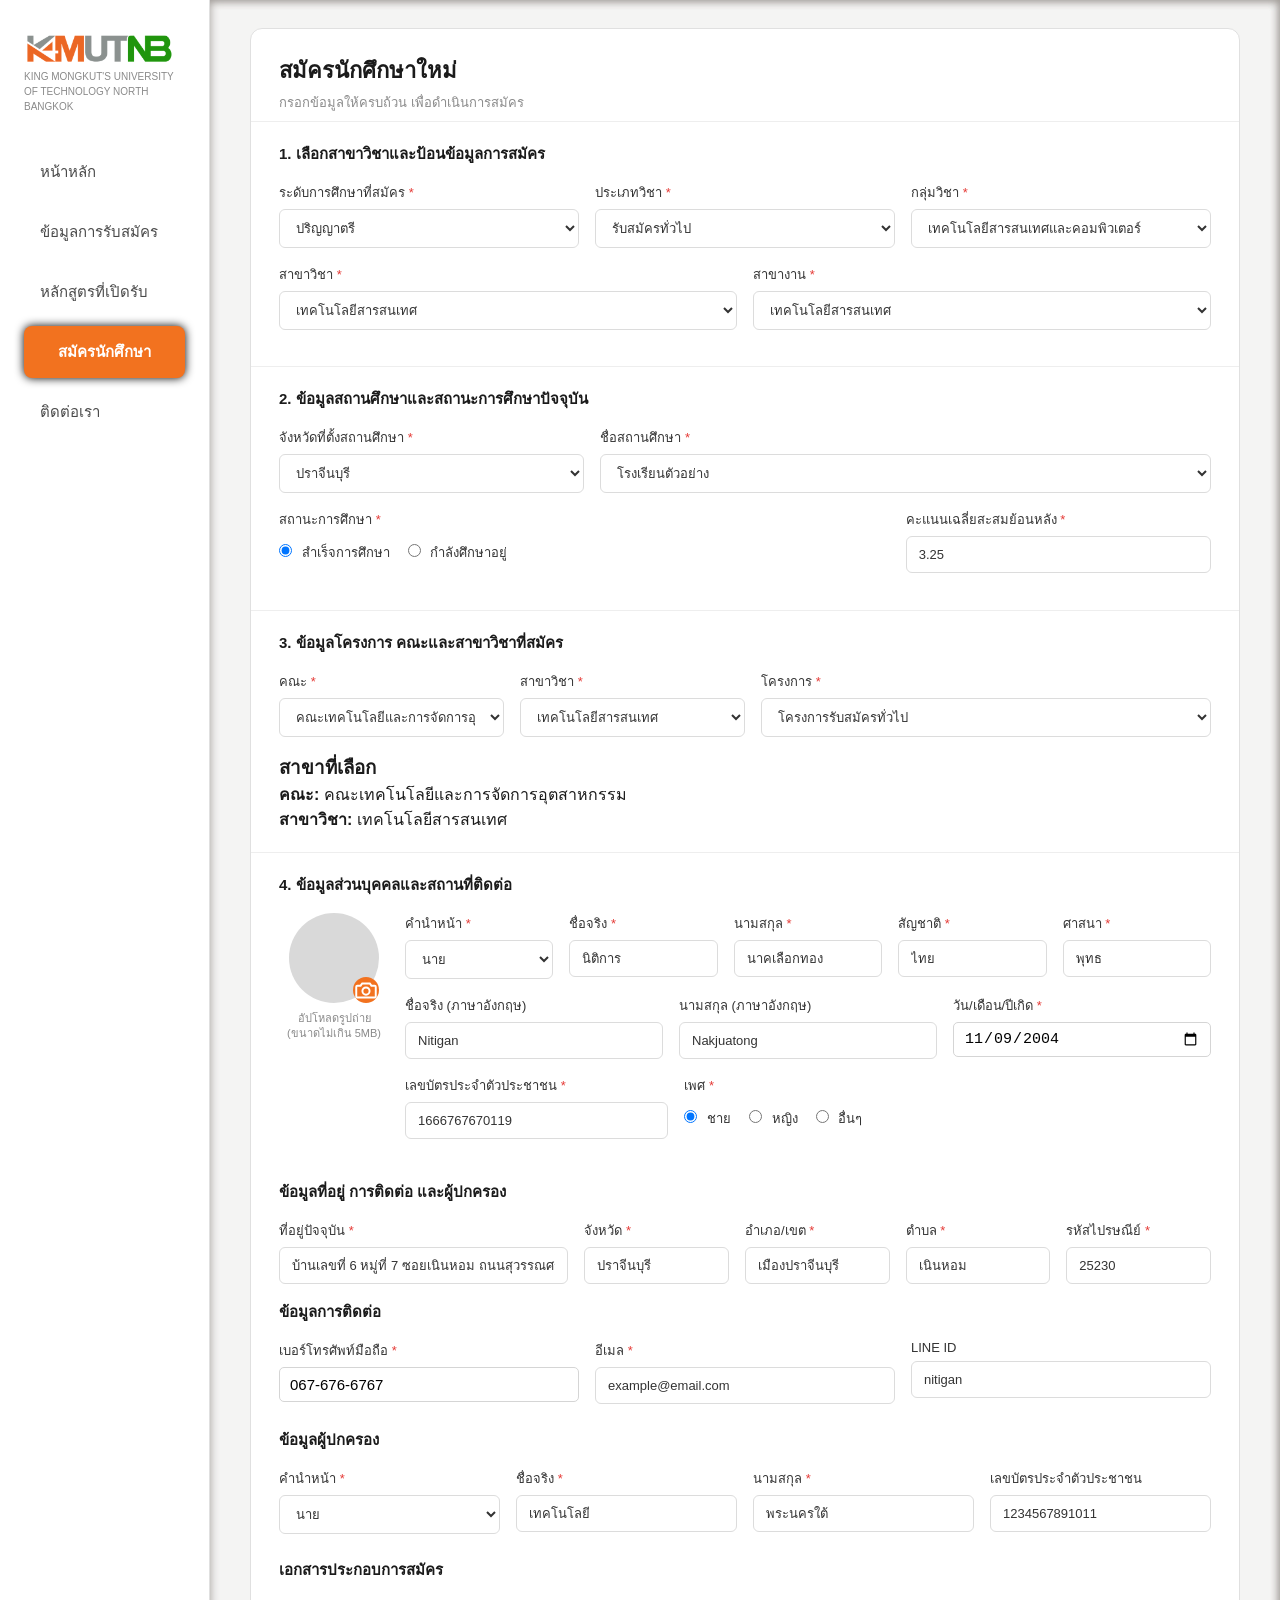
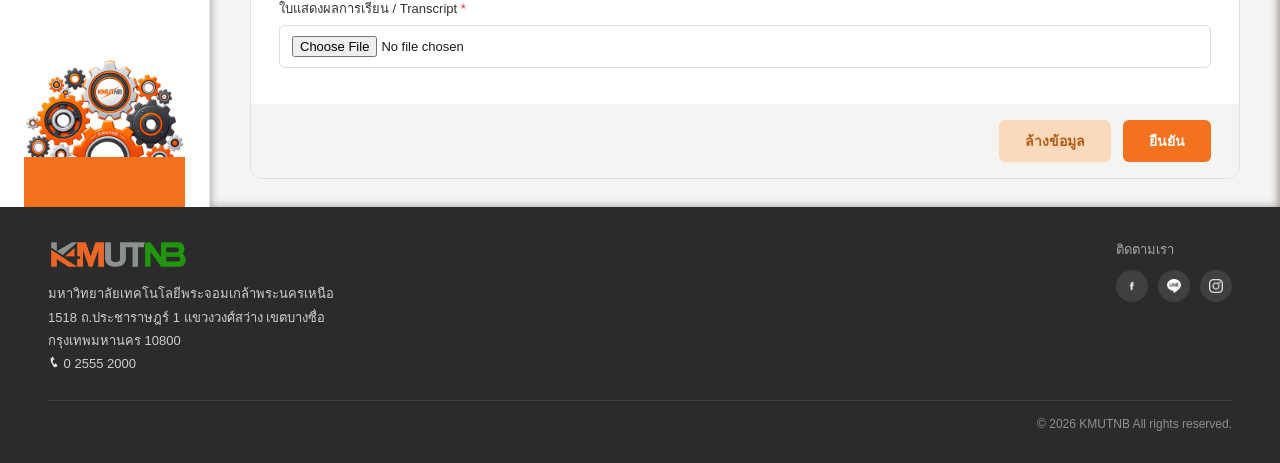
==== commit 59125dc0: "Add files via upload" ====
--- a/apply.html
+++ b/apply.html
@@ -1,264 +1,891 @@
 <!DOCTYPE html>
 <html lang="th">
-<head>
-  <meta charset="UTF-8">
-  <meta name="viewport" content="width=device-width, initial-scale=1.0">
-  <title>สมัครนักศึกษาใหม่ | มจพ. KMUTNB</title>
-  <link rel="stylesheet" href="style.css">
-</head>
-<body>
-
-  <!-- กล่องใหญ่ที่ครอบทั้งหน้า แบ่งเป็น 2 ฝั่ง คือ เมนูซ้าย กับ เนื้อหาหลัก -->
+ <head>
+  <meta charset="utf-8"/>
+  <meta content="width=device-width, initial-scale=1.0" name="viewport"/>
+  <title>
+   สมัครนักศึกษาใหม่ | มจพ. KMUTNB
+  </title>
+  <link href="style.css" rel="stylesheet"/>
+ </head>
+ <body>
+  <!-- =========================
+         PAGE
+    ========================== -->
   <div class="page">
-
-    <!-- ========== เมนูด้านซ้าย (Sidebar) เหมือนหน้าแรกทุกอย่าง ========== -->
-    <aside class="sidebar">
-
-      <img src="assets/logo.png" alt="โลโก้ KMUTNB" class="logo">
-      <p class="sidebar-subtitle">
-        KING MONGKUT'S UNIVERSITY<br>
-        OF TECHNOLOGY NORTH<br>
-        BANGKOK
+   <!-- =========================
+             SIDEBAR
+        ========================== -->
+   <aside class="sidebar">
+    <img alt="โลโก้ KMUTNB" class="logo" src="assets/logo.png"/>
+    <p class="sidebar-subtitle">
+     KING MONGKUT'S UNIVERSITY
+     <br/>
+     OF TECHNOLOGY NORTH
+     <br/>
+     BANGKOK
+    </p>
+    <nav class="menu">
+     <a class="menu-item" href="index.html">
+      หน้าหลัก
+     </a>
+     <a class="menu-item" href="application.html">
+      ข้อมูลการรับสมัคร
+     </a>
+     <a class="menu-item" href="course.html">
+      หลักสูตรที่เปิดรับ
+     </a>
+     <a class="menu-item menu-item-active" href="#">
+      สมัครนักศึกษา
+     </a>
+     <a class="menu-item" href="contact.html">
+      ติดต่อเรา
+     </a>
+    </nav>
+    <img alt="รูปเฟือง KMUTNB" class="gear-image" src="assets/gears.png"/>
+    <div class="orange-strip">
+    </div>
+   </aside>
+   <!-- =========================
+             MAIN CONTENT
+        ========================== -->
+   <main class="content">
+    <div class="form-panel">
+     <!-- หัวข้อ -->
+     <div class="form-panel-header">
+      <h1 class="form-title">
+       สมัครนักศึกษาใหม่
+      </h1>
+      <p class="form-subtitle">
+       กรอกข้อมูลให้ครบถ้วน เพื่อดำเนินการสมัคร
       </p>
-
-      <nav class="menu">
-        <a href="index.html" class="menu-item">หน้าหลัก</a>
-        <a href="application.html" class="menu-item">ข้อมูลการรับสมัคร</a>
-        <a href="course.html" class="menu-item">หลักสูตรที่เปิดรับ</a>
-        <a href="#" class="menu-item menu-item-active">สมัครนักศึกษา</a>
-        <a href="contact.html" class="menu-item">ติดต่อเรา</a>
-      </nav>
-
-      <img src="assets/gears.png" alt="รูปเฟือง KMUTNB" class="gear-image">
-      <div class="orange-strip"></div>
-
-    </aside>
-
-    <!-- ========== เนื้อหาหลัก (Main Content) ========== -->
-    <main class="content">
-
-      <!-- แบบฟอร์มสมัครนักศึกษาใหม่ทั้งหมดอยู่ในกล่องนี้ -->
-      <div class="form-panel">
-
-        <!-- ---------- หัวข้อของฟอร์ม ---------- -->
-        <div class="form-panel-header">
-          <h1 class="form-title">สมัครนักศึกษาใหม่</h1>
-          <p class="form-subtitle">กรอกข้อมูลให้ครบถ้วน เพื่อดำเนินการสมัคร</p>
-        </div>
-
-        <!-- ใช้ tag form ครอบทุกช่องกรอกข้อมูล -->
-        <form>
-
-          <!-- ---------- ส่วนที่ 1 : ข้อมูลส่วนตัว ---------- -->
-          <section class="form-card">
-            <h2 class="form-card-title">ข้อมูลส่วนตัว</h2>
-
-            <!-- แถวรูปโปรไฟล์ -->
-            <div class="form-row">
-
-              <!-- วงกลมสำหรับอัปโหลดรูปถ่าย -->
-              <div class="photo-upload">
-                <label for="photoInput" class="photo-circle">
-                  <!-- ไอคอนกล้องถ่ายรูป วาดด้วย SVG -->
-                  <span class="photo-camera-icon">
-                    <svg viewBox="0 0 24 24" fill="none" stroke="#ffffff" stroke-width="1.8">
-                      <path d="M4 8h3l1.5-2h7L17 8h3a1 1 0 0 1 1 1v9a1 1 0 0 1-1 1H4a1 1 0 0 1-1-1V9a1 1 0 0 1 1-1z" />
-                      <circle cx="12" cy="13" r="3.3" />
-                    </svg>
-                  </span>
-                </label>
-                <input type="file" id="photoInput" accept="image/*" class="hidden-file-input">
-                <p class="photo-caption">อัปโหลดรูปถ่าย<br>(ขนาดไม่เกิน 5MB)</p>
-              </div>
-
-              <!-- ช่องกรอกข้อมูลฝั่งขวาของรูป -->
-              <div class="form-fields">
-
-                <div class="form-row">
-                  <div class="form-group">
-                    <label>คำนำหน้า <span class="required">*</span></label>
-                    <select>
-                      <option>เลือกคำนำหน้า</option>
-                      <option>นาย</option>
-                      <option>นาง</option>
-                      <option>นางสาว</option>
-                    </select>
-                  </div>
-                  <div class="form-group">
-                    <label>ชื่อจริง <span class="required">*</span></label>
-                    <input type="text" placeholder="ชื่อจริง (ภาษาไทย)" required>
-                  </div>
-                  <div class="form-group">
-                    <label>นามสกุล <span class="required">*</span></label>
-                    <input type="text" placeholder="นามสกุล (ภาษาไทย)" required>
-                  </div>
-                  <div class="form-group">
-                    <label>สัญชาติ <span class="required">*</span></label>
-                    <input type="text" required>
-                  </div>
-                  <div class="form-group">
-                    <label>ศาสนา <span class="required">*</span></label>
-                    <input type="text" required>
-                  </div>
-                </div>
-
-                <div class="form-row">
-                  <div class="form-group">
-                    <label>ชื่อจริง (ภาษาอังกฤษ)</label>
-                    <input type="text" placeholder="ชื่อจริง (ภาษาอังกฤษ)" required>
-                  </div>
-                  <div class="form-group">
-                    <label>นามสกุล (ภาษาอังกฤษ)</label>
-                    <input type="text" placeholder="นามสกุล (ภาษาอังกฤษ)" required>
-                  </div>
-                  <div class="form-group">
-                    <label>วัน/เดือน/ปีเกิด <span class="required">*</span></label>
-                    <input type="text" placeholder="วว/ดด/ปปปป" required>
-                  </div>
-                </div>
-
-                <div class="form-row">
-                  <div class="form-group">
-                    <label>เลขบัตรประจำตัวประชาชน <span class="required">*</span></label>
-                    <input type="text" placeholder="ระบุเลขบัตรประจำตัวประชาชน 13 หลัก" required>
-                  </div>
-                  <div class="form-group form-group-wide">
-                    <label>เพศ <span class="required">*</span></label>
-                    <div class="radio-group">
-                      <label class="radio-item"><input type="radio" name="gender" required> ชาย</label>
-                      <label class="radio-item"><input type="radio" name="gender" required> หญิง</label>
-                      <label class="radio-item"><input type="radio" name="gender" required> อื่นๆ</label>
-                    </div>
-                  </div>
-                </div>
-
-              </div>
-            </div>
-
-            <!-- แถวอัปโหลดไฟล์ผลการเรียน -->
-            <div class="form-row">
-              <div class="form-group form-group-full">
-                <label>ใบแสดงผลการเรียน/Transcript <span class="required">*</span></label>
-                <input type="file" accept="application/pdf" class="file-input-box" required>
-              </div>
-            </div>
-
-          </section>
-
-          <!-- ---------- ส่วนที่ 2 : ข้อมูลการติดต่อ + ข้อมูลผู้ปกครอง ---------- -->
-          <section class="form-card">
-
-            <h2 class="form-card-title">ข้อมูลการติดต่อ</h2>
-
-            <div class="form-row">
-              <div class="form-group form-group-wide">
-                <label>ที่อยู่ปัจจุบัน <span class="required">*</span></label>
-                <input type="text" placeholder="บ้านเลขที่ หมู่ที่ ซอย ถนน" required>
-              </div>
-              <div class="form-group">
-                <label>จังหวัด <span class="required">*</span></label>
-                <input type="text" required>
-              </div>
-              <div class="form-group">
-                <label>อำเภอ/เขต <span class="required">*</span></label>
-                <input type="text" required>
-              </div>
-              <div class="form-group">
-                <label>ตำบล <span class="required">*</span></label>
-                <input type="text" required>
-              </div>
-              <div class="form-group">
-                <label>รหัสไปรษณีย์ <span class="required">*</span></label>
-                <input type="text" required>
-              </div>
-            </div>
-
-            <div class="form-row">
-              <div class="form-group">
-                <label>เบอร์โทรศัพท์มือถือ <span class="required">*</span></label>
-                <input type="text" placeholder="067-xxx-xxxx" required>
-              </div>
-              <div class="form-group">
-                <label>อีเมล <span class="required">*</span></label>
-                <input type="email" placeholder="example@email.com" required>
-              </div>
-              <div class="form-group">
-                <label>LINE ID</label>
-                <input type="text" required>
-              </div>
-            </div>
-
-            <h2 class="form-card-title form-card-title-spaced">ข้อมูลผู้ปกครอง</h2>
-
-            <div class="form-row">
-              <div class="form-group">
-                <label>คำนำหน้า <span class="required" r>*</span></label>
-                <select required>
-                  <option>เลือกคำนำหน้า</option>
-                  <option>นาย</option>
-                  <option>นาง</option>
-                  <option>นางสาว</option>
-                </select>
-              </div>
-              <div class="form-group">
-                <label>ชื่อจริง <span class="required">*</span></label>
-                <input type="text" placeholder="ชื่อจริง (ภาษาไทย)" required>
-              </div>
-              <div class="form-group">
-                <label>นามสกุล <span class="required">*</span></label>
-                <input type="text" placeholder="นามสกุล (ภาษาไทย)" required>
-              </div>
-              <div class="form-group">
-                <label>เลขบัตรประจำตัวประชาชน <span class="required">*</span></label>
-                <input type="text" placeholder="ระบุเลขบัตรประจำตัวประชาชน 13 หลัก">
-              </div>
-            </div>
-
-          </section>
-
-          <!-- ---------- แถบปุ่มด้านล่างสุด ---------- -->
-          <div class="form-panel-footer">
-            <button type="reset" class="btn-cancel">ยกเลิก</button>
-            <a href="apply-saved.html" class="btn-save">บันทึก</a>
-          </div>
-
-        </form>
-
+     </div>
+     <div class="success-banner" hidden="" id="successBanner">
+      บันทึกข้อมูลของท่านเรียบร้อยแล้ว สามารถกลับมาแก้ไขได้ก่อนปิดรับสมัคร
+     </div>
+     <!-- =========================
+                     FORM
+                ========================== -->
+     <form id="applicationForm">
+      <!-- =================================================
+                         ส่วนที่ 1 : ข้อมูลส่วนตัว
+                    ================================================== -->
+      <section class="form-card">
+       <h2 class="form-card-title">
+        1. เลือกสาขาวิชาและป้อนข้อมูลการสมัคร
+       </h2>
+       <div class="form-row">
+        <div class="form-group">
+         <label>
+          ระดับการศึกษาที่สมัคร
+          <span class="required">
+           *
+          </span>
+         </label>
+         <select name="educationLevel" required="">
+          <option value="">
+           -- กรุณาเลือก --
+          </option>
+          <option value="ปริญญาตรี">
+           ปริญญาตรี
+          </option>
+          <option value="ประกาศนียบัตรวิชาชีพชั้นสูง">
+           ประกาศนียบัตรวิชาชีพชั้นสูง
+          </option>
+         </select>
+        </div>
+        <div class="form-group">
+         <label>
+          ประเภทวิชา
+          <span class="required">
+           *
+          </span>
+         </label>
+         <select name="admissionType" required="">
+          <option value="">
+           -- กรุณาเลือก --
+          </option>
+          <option value="รับสมัครทั่วไป">
+           รับสมัครทั่วไป
+          </option>
+          <option value="โครงการพิเศษ">
+           โครงการพิเศษ
+          </option>
+          <option value="รับตรง">
+           รับตรง
+          </option>
+         </select>
+        </div>
+        <div class="form-group">
+         <label>
+          กลุ่มวิชา
+          <span class="required">
+           *
+          </span>
+         </label>
+         <select name="subjectGroup" required="">
+          <option value="">
+           -- กรุณาเลือก --
+          </option>
+          <option value="เทคโนโลยีสารสนเทศและคอมพิวเตอร์">
+           เทคโนโลยีสารสนเทศและคอมพิวเตอร์
+          </option>
+          <option value="บริหารธุรกิจและการจัดการ">
+           บริหารธุรกิจและการจัดการ
+          </option>
+          <option value="อุตสาหกรรมและเทคโนโลยี">
+           อุตสาหกรรมและเทคโนโลยี
+          </option>
+         </select>
+        </div>
+       </div>
+       <div class="form-row">
+        <div class="form-group">
+         <label>
+          สาขาวิชา
+          <span class="required">
+           *
+          </span>
+         </label>
+         <select name="majorField" required="">
+          <option value="">
+           -- กรุณาเลือก --
+          </option>
+          <option value="เทคโนโลยีสารสนเทศ">
+           เทคโนโลยีสารสนเทศ
+          </option>
+          <option value="การจัดการอุตสาหกรรม">
+           การจัดการอุตสาหกรรม
+          </option>
+          <option value="การออกแบบและบริหารงานก่อสร้าง">
+           การออกแบบและบริหารงานก่อสร้าง
+          </option>
+         </select>
+        </div>
+        <div class="form-group">
+         <label>
+          สาขางาน
+          <span class="required">
+           *
+          </span>
+         </label>
+         <select name="workField" required="">
+          <option value="">
+           -- กรุณาเลือก --
+          </option>
+          <option value="เทคโนโลยีสารสนเทศ">
+           เทคโนโลยีสารสนเทศ
+          </option>
+          <option value="การจัดการ">
+           การจัดการ
+          </option>
+          <option value="เทคโนโลยีอุตสาหกรรม">
+           เทคโนโลยีอุตสาหกรรม
+          </option>
+         </select>
+        </div>
+       </div>
+      </section>
+      <section class="form-card">
+       <h2 class="form-card-title">
+        2. ข้อมูลสถานศึกษาและสถานะการศึกษาปัจจุบัน
+       </h2>
+       <div class="form-row">
+        <div class="form-group">
+         <label>
+          จังหวัดที่ตั้งสถานศึกษา
+          <span class="required">
+           *
+          </span>
+         </label>
+         <select name="schoolProvince" required="">
+          <option value="">
+           -- กรุณาเลือก --
+          </option>
+          <option value="กรุงเทพมหานคร">
+           กรุงเทพมหานคร
+          </option>
+          <option value="ปราจีนบุรี">
+           ปราจีนบุรี
+          </option>
+          <option value="ฉะเชิงเทรา">
+           ฉะเชิงเทรา
+          </option>
+          <option value="นครนายก">
+           นครนายก
+          </option>
+         </select>
+        </div>
+        <div class="form-group form-group-wide">
+         <label>
+          ชื่อสถานศึกษา
+          <span class="required">
+           *
+          </span>
+         </label>
+         <select name="schoolName" required="">
+          <option value="">
+           -- กรุณาเลือก --
+          </option>
+          <option value="โรงเรียนตัวอย่าง">
+           โรงเรียนตัวอย่าง
+          </option>
+          <option value="สถานศึกษาของผู้สมัคร">
+           สถานศึกษาของผู้สมัคร
+          </option>
+          <option value="อื่น ๆ">
+           อื่น ๆ
+          </option>
+         </select>
+        </div>
+       </div>
+       <div class="form-row">
+        <div class="form-group form-group-wide">
+         <label>
+          สถานะการศึกษา
+          <span class="required">
+           *
+          </span>
+         </label>
+         <div class="radio-group">
+          <label class="radio-item">
+           <input name="educationStatus" required="" type="radio" value="สำเร็จการศึกษา"/>
+           สำเร็จการศึกษา
+          </label>
+          <label class="radio-item">
+           <input name="educationStatus" type="radio" value="กำลังศึกษาอยู่"/>
+           กำลังศึกษาอยู่
+          </label>
+         </div>
+        </div>
+        <div class="form-group">
+         <label>
+          คะแนนเฉลี่ยสะสมย้อนหลัง
+          <span class="required">
+           *
+          </span>
+         </label>
+         <input name="schoolGpa" pattern="^\d+(\.\d+)?$" placeholder="เช่น 3.25" required="" title="กรุณากรอกตัวเลขเท่านั้น" type="text"/>
+        </div>
+       </div>
+      </section>
+      <section class="form-card">
+       <h2 class="form-card-title">
+        3. ข้อมูลโครงการ คณะและสาขาวิชาที่สมัคร
+       </h2>
+       <div class="form-row">
+        <div class="form-group">
+         <label for="faculty">
+          คณะ
+          <span class="required">
+           *
+          </span>
+         </label>
+         <select id="faculty" name="faculty" required="">
+          <option value="">
+           -- กรุณาเลือก --
+          </option>
+          <option value="fitm">
+           คณะเทคโนโลยีและการจัดการอุตสาหกรรม
+          </option>
+          <option value="bas">
+           คณะบริหารธุรกิจและอุตสาหกรรมบริการ
+          </option>
+          <option value="agro">
+           คณะอุตสาหกรรมเกษตรดิจิทัล
+          </option>
+         </select>
+        </div>
+        <div class="form-group">
+         <label for="program">
+          สาขาวิชา
+          <span class="required">
+           *
+          </span>
+         </label>
+         <select disabled="" id="program" name="program" required="">
+          <option value="">
+           -- กรุณาเลือกคณะก่อน --
+          </option>
+         </select>
+        </div>
+        <div class="form-group form-group-wide">
+         <label>
+          โครงการ
+          <span class="required">
+           *
+          </span>
+         </label>
+         <select name="project" required="">
+          <option value="">
+           -- กรุณาเลือก --
+          </option>
+          <option value="โครงการรับสมัครทั่วไป">
+           โครงการรับสมัครทั่วไป
+          </option>
+          <option value="โครงการพิเศษ">
+           โครงการพิเศษ
+          </option>
+          <option value="โครงการรับตรง">
+           โครงการรับตรง
+          </option>
+         </select>
+        </div>
+       </div>
+       <div class="selected-result">
+        <h3>
+         สาขาที่เลือก
+        </h3>
+        <p id="result">
+         กรุณาเลือกข้อมูลด้านบน
+        </p>
+       </div>
+      </section>
+      <section class="form-card">
+       <h2 class="form-card-title">
+        4. ข้อมูลส่วนบุคคลและสถานที่ติดต่อ
+       </h2>
+       <!-- รูป + ข้อมูล -->
+       <div class="form-row">
+        <!-- รูป -->
+        <div class="photo-upload">
+         <label class="photo-circle" for="photoInput">
+          <span class="photo-camera-icon">
+           <svg fill="none" stroke="#ffffff" stroke-width="1.8" viewbox="0 0 24 24">
+            <path d="M4 8h3l1.5-2h7L17 8h3a1 1 0 0 1 1 1v9a1 1 0 0 1-1 1H4a1 1 0 0 1-1-1V9a1 1 0 0 1 1-1z">
+            </path>
+            <circle cx="12" cy="13" r="3.3">
+            </circle>
+           </svg>
+          </span>
+         </label>
+         <input accept="image/*" class="hidden-file-input" id="photoInput" name="profilePhoto" type="file"/>
+         <p class="photo-caption" required="">
+          อัปโหลดรูปถ่าย
+          <br/>
+          (ขนาดไม่เกิน 5MB)
+         </p>
+        </div>
+        <!-- ข้อมูลส่วนตัวด้านขวา -->
+        <div class="form-fields">
+         <!-- แถว 1 -->
+         <div class="form-row">
+          <div class="form-group">
+           <label>
+            คำนำหน้า
+            <span class="required">
+             *
+            </span>
+           </label>
+           <select name="title" required="">
+            <option value="">
+             เลือกคำนำหน้า
+            </option>
+            <option value="นาย">
+             นาย
+            </option>
+            <option value="นาง">
+             นาง
+            </option>
+            <option value="นางสาว">
+             นางสาว
+            </option>
+           </select>
+          </div>
+          <div class="form-group">
+           <label>
+            ชื่อจริง
+            <span class="required">
+             *
+            </span>
+           </label>
+           <input name="firstName" placeholder="ชื่อจริง (ภาษาไทย)" required="" type="text"/>
+          </div>
+          <div class="form-group">
+           <label>
+            นามสกุล
+            <span class="required">
+             *
+            </span>
+           </label>
+           <input name="lastName" placeholder="นามสกุล (ภาษาไทย)" required="" type="text"/>
+          </div>
+          <div class="form-group">
+           <label>
+            สัญชาติ
+            <span class="required">
+             *
+            </span>
+           </label>
+           <input name="nationality" required="" type="text"/>
+          </div>
+          <div class="form-group">
+           <label>
+            ศาสนา
+            <span class="required">
+             *
+            </span>
+           </label>
+           <input name="religion" required="" type="text"/>
+          </div>
+         </div>
+         <!-- แถว 2 -->
+         <div class="form-row">
+          <div class="form-group">
+           <label>
+            ชื่อจริง (ภาษาอังกฤษ)
+           </label>
+           <input name="firstNameEn" placeholder="ชื่อจริง (ภาษาอังกฤษ)" type="text"/>
+          </div>
+          <div class="form-group">
+           <label>
+            นามสกุล (ภาษาอังกฤษ)
+           </label>
+           <input name="lastNameEn" placeholder="นามสกุล (ภาษาอังกฤษ)" type="text"/>
+          </div>
+          <div class="form-group">
+           <label>
+            วัน/เดือน/ปีเกิด
+            <span class="required">
+             *
+            </span>
+           </label>
+           <input name="birthDate" required="" type="date"/>
+          </div>
+         </div>
+         <!-- แถว 3 -->
+         <div class="form-row">
+          <div class="form-group">
+           <label>
+            เลขบัตรประจำตัวประชาชน
+            <span class="required">
+             *
+            </span>
+           </label>
+           <input maxlength="13" name="citizenId" placeholder="ระบุเลขบัตรประจำตัวประชาชน 13 หลัก" required="" type="text"/>
+          </div>
+          <div class="form-group form-group-wide">
+           <label>
+            เพศ
+            <span class="required">
+             *
+            </span>
+           </label>
+           <div class="radio-group">
+            <label class="radio-item">
+             <input name="gender" required="" type="radio" value="ชาย"/>
+             ชาย
+            </label>
+            <label class="radio-item">
+             <input name="gender" type="radio" value="หญิง"/>
+             หญิง
+            </label>
+            <label class="radio-item">
+             <input name="gender" type="radio" value="อื่นๆ"/>
+             อื่นๆ
+            </label>
+           </div>
+          </div>
+         </div>
+        </div>
+       </div>
+       <!-- Transcript -->
+       <h2 class="form-card-title form-card-title-spaced">
+        ข้อมูลที่อยู่ การติดต่อ และผู้ปกครอง
+       </h2>
+       <div class="form-row">
+        <div class="form-group form-group-wide">
+         <label>
+          ที่อยู่ปัจจุบัน
+          <span class="required">
+           *
+          </span>
+         </label>
+         <input name="address" placeholder="บ้านเลขที่ หมู่ที่ ซอย ถนน" required="" type="text"/>
+        </div>
+        <div class="form-group">
+         <label>
+          จังหวัด
+          <span class="required">
+           *
+          </span>
+         </label>
+         <input name="province" required="" type="text"/>
+        </div>
+        <div class="form-group">
+         <label>
+          อำเภอ/เขต
+          <span class="required">
+           *
+          </span>
+         </label>
+         <input name="district" required="" type="text"/>
+        </div>
+        <div class="form-group">
+         <label>
+          ตำบล
+          <span class="required">
+           *
+          </span>
+         </label>
+         <input name="subdistrict" required="" type="text"/>
+        </div>
+        <div class="form-group">
+         <label>
+          รหัสไปรษณีย์
+          <span class="required">
+           *
+          </span>
+         </label>
+         <input maxlength="5" name="postalCode" required="" type="text"/>
+        </div>
+       </div>
+       <h2 class="form-card-title">
+        ข้อมูลการติดต่อ
+       </h2>
+       <div class="form-row">
+        <div class="form-group">
+         <label>
+          เบอร์โทรศัพท์มือถือ
+          <span class="required">
+           *
+          </span>
+         </label>
+         <input name="phone" pattern="^\d{3}-\d{3}-\d{4}$" placeholder="067-xxx-xxxx" required="" title="กรุณากรอกเบอร์โทรศัพท์มือถือในรูปแบบ 067-xxx-xxxx" type="tel"/>
+        </div>
+        <div class="form-group">
+         <label>
+          อีเมล
+          <span class="required">
+           *
+          </span>
+         </label>
+         <input name="email" placeholder="example@email.com" required="" type="email"/>
+        </div>
+        <div class="form-group">
+         <label>
+          LINE ID
+         </label>
+         <input name="lineId" type="text"/>
+        </div>
+       </div>
+       <h2 class="form-card-title form-card-title-spaced">
+        ข้อมูลผู้ปกครอง
+       </h2>
+       <div class="form-row">
+        <div class="form-group">
+         <label>
+          คำนำหน้า
+          <span class="required">
+           *
+          </span>
+         </label>
+         <select name="parentTitle" required="">
+          <option value="">
+           เลือกคำนำหน้า
+          </option>
+          <option value="นาย">
+           นาย
+          </option>
+          <option value="นาง">
+           นาง
+          </option>
+          <option value="นางสาว">
+           นางสาว
+          </option>
+         </select>
+        </div>
+        <div class="form-group">
+         <label>
+          ชื่อจริง
+          <span class="required">
+           *
+          </span>
+         </label>
+         <input name="parentFirstName" placeholder="ชื่อจริง (ภาษาไทย)" required="" type="text"/>
+        </div>
+        <div class="form-group">
+         <label>
+          นามสกุล
+          <span class="required">
+           *
+          </span>
+         </label>
+         <input name="parentLastName" placeholder="นามสกุล (ภาษาไทย)" required="" type="text"/>
+        </div>
+        <div class="form-group">
+         <label>
+          เลขบัตรประจำตัวประชาชน
+         </label>
+         <input maxlength="13" name="parentCitizenId" placeholder="ระบุเลขบัตรประจำตัวประชาชน 13 หลัก" type="text"/>
+        </div>
+       </div>
+       <h2 class="form-card-title form-card-title-spaced">
+        เอกสารประกอบการสมัคร
+       </h2>
+       <div class="form-row">
+        <div class="form-group form-group-full">
+         <label>
+          ใบแสดงผลการเรียน / Transcript
+          <span class="required">
+           *
+          </span>
+         </label>
+         <input accept="application/pdf" class="file-input-box" name="transcript" type="file"/>
+        </div>
+       </div>
+      </section>
+      <!-- =================================================
+                         ส่วนที่ 2 : ข้อมูลการสมัคร
+                    ================================================== -->
+      <!-- =================================================
+                         ส่วนที่ 3 : ข้อมูลการติดต่อ
+                    ================================================== -->
+      <!-- =================================================
+                         BUTTON
+                    ================================================== -->
+      <div class="form-panel-footer">
+       <button class="btn-cancel" id="resetButton" type="button">
+        ล้างข้อมูล
+       </button>
+       <button class="btn-save" type="submit">
+        ยืนยัน
+       </button>
       </div>
-
-    </main>
-
+     </form>
+    </div>
+   </main>
   </div>
-
-  <!-- ========== ท้ายเว็บ (Footer) เหมือนหน้าแรก ========== -->
+  <!-- =================================================
+         FOOTER
+    ================================================== -->
   <footer class="footer">
-
-    <div class="footer-top">
-
-      <div class="footer-brand">
-        <img src="assets/logo.png" alt="โลโก้ KMUTNB" class="footer-logo">
-        <p class="footer-address">
-          มหาวิทยาลัยเทคโนโลยีพระจอมเกล้าพระนครเหนือ<br>
-          1518 ถ.ประชาราษฎร์ 1 แขวงวงศ์สว่าง เขตบางซื่อ<br>
-          กรุงเทพมหานคร 10800<br>
-          <img src="assets/phone.png" alt="" class="phone-icon"> 0 2555 2000
-        </p>
-      </div>
-
-      <div class="footer-social">
-        <p class="footer-social-title">ติดตามเรา</p>
-        <div class="social-icons">
-          <a href="#"><img src="assets/fb.png" alt="Facebook"></a>
-          <a href="#"><img src="assets/line.png" alt="LINE"></a>
-          <a href="#"><img src="assets/ig.png" alt="Instagram"></a>
-        </div>
-      </div>
-
+   <div class="footer-top">
+    <div class="footer-brand">
+     <img alt="โลโก้ KMUTNB" class="footer-logo" src="assets/logo.png"/>
+     <p class="footer-address">
+      มหาวิทยาลัยเทคโนโลยีพระจอมเกล้าพระนครเหนือ
+      <br/>
+      1518 ถ.ประชาราษฎร์ 1 แขวงวงศ์สว่าง เขตบางซื่อ
+      <br/>
+      กรุงเทพมหานคร 10800
+      <br/>
+      <img alt="" class="phone-icon" src="assets/phone.png"/>
+      0 2555 2000
+     </p>
     </div>
-
-    <p class="footer-copyright">&copy; 2026 KMUTNB All rights reserved.</p>
-
+    <div class="footer-social">
+     <p class="footer-social-title">
+      ติดตามเรา
+     </p>
+     <div class="social-icons">
+      <a href="#">
+       <img alt="Facebook" src="assets/fb.png"/>
+      </a>
+      <a href="#">
+       <img alt="LINE" src="assets/line.png"/>
+      </a>
+      <a href="#">
+       <img alt="Instagram" src="assets/ig.png"/>
+      </a>
+     </div>
+    </div>
+   </div>
+   <p class="footer-copyright">
+    © 2026 KMUTNB All rights reserved.
+   </p>
   </footer>
-
-</body>
-</html>
+  <!-- =================================================
+         JAVASCRIPT
+    ================================================== -->
+  <script>
+   const STORAGE_KEY = "kmutnbApplication";
+
+        const programs = {
+            fitm: [
+                "เทคโนโลยีสารสนเทศ",
+                "การจัดการอุตสาหกรรม",
+                "การออกแบบและบริหารงานก่อสร้าง",
+                "วิศวกรรมเกษตรเพื่ออุตสาหกรรม"
+            ],
+            bas: [
+                "บริหารธุรกิจท่องเที่ยวและโรงแรม",
+                "บริหารธุรกิจอุตสาหกรรมและการค้า"
+            ],
+            agro: [
+                "เทคโนโลยีอุตสาหกรรมเกษตรและการจัดการ",
+                "นวัตกรรมและเทคโนโลยีการพัฒนาผลิตภัณฑ์"
+            ]
+        };
+
+        const sampleData = {
+            title: "นาย",
+            firstName: "นิติการ",
+            lastName: "นาคเลือกทอง",
+            nationality: "ไทย",
+            religion: "พุทธ",
+            firstNameEn: "Nitigan",
+            lastNameEn: "Nakjuatong",
+            gpa: "3.25",
+            educationLevel: "ปริญญาตรี",
+            admissionType: "รับสมัครทั่วไป",
+            subjectGroup: "เทคโนโลยีสารสนเทศและคอมพิวเตอร์",
+            majorField: "เทคโนโลยีสารสนเทศ",
+            workField: "เทคโนโลยีสารสนเทศ",
+            schoolProvince: "ปราจีนบุรี",
+            schoolName: "โรงเรียนตัวอย่าง",
+            educationStatus: "สำเร็จการศึกษา",
+            schoolGpa: "3.25",
+            birthDate: "2004-11-09",
+            citizenId: "1666767670119",
+            gender: "ชาย",
+            project: "โครงการรับสมัครทั่วไป",
+            faculty: "fitm",
+            program: "เทคโนโลยีสารสนเทศ",
+            address: "บ้านเลขที่ 6 หมู่ที่ 7 ซอยเนินหอม ถนนสุวรรณศร",
+            province: "ปราจีนบุรี",
+            district: "เมืองปราจีนบุรี",
+            subdistrict: "เนินหอม",
+            postalCode: "25230",
+            phone: "067-676-6767",
+            email: "example@email.com",
+            lineId: "nitigan",
+            parentTitle: "นาย",
+            parentFirstName: "เทคโนโลยี",
+            parentLastName: "พระนครใต้",
+            parentCitizenId: "1234567891011",
+            transcriptName: "nitigan5_0.pdf",
+            profileImage: "assets/profit.png"
+        };
+
+        const form = document.getElementById("applicationForm");
+        const faculty = document.getElementById("faculty");
+        const program = document.getElementById("program");
+        const result = document.getElementById("result");
+        const transcriptInput = document.querySelector('input[name="transcript"]');
+        const photoInput = document.getElementById("photoInput");
+        const resetButton = document.getElementById("resetButton");
+
+        function getSavedData() {
+            try {
+                return JSON.parse(localStorage.getItem(STORAGE_KEY)) || null;
+            } catch (error) {
+                return null;
+            }
+        }
+
+        function setControlValue(name, value) {
+            const controls = form.querySelectorAll(`[name="${name}"]`);
+            if (!controls.length) return;
+            if (controls[0].type === "radio") {
+                controls.forEach(control => control.checked = control.value === value);
+            } else {
+                controls[0].value = value ?? "";
+            }
+        }
+
+        function populatePrograms(selectedFaculty, selectedProgram) {
+            program.innerHTML = '<option value="">-- เลือกสาขาวิชา --</option>';
+            if (!selectedFaculty || !programs[selectedFaculty]) {
+                program.disabled = true;
+                result.textContent = "กรุณาเลือกข้อมูลด้านบน";
+                return;
+            }
+            program.disabled = false;
+            programs[selectedFaculty].forEach(programName => {
+                const option = document.createElement("option");
+                option.value = programName;
+                option.textContent = programName;
+                option.selected = programName === selectedProgram;
+                program.appendChild(option);
+            });
+            updateResult();
+        }
+
+        function updateResult() {
+            if (!faculty.value || !program.value) {
+                result.textContent = "กรุณาเลือกข้อมูลด้านบน";
+                return;
+            }
+            const facultyName = faculty.options[faculty.selectedIndex].text;
+            result.innerHTML = `<strong>คณะ:</strong> ${facultyName}<br><strong>สาขาวิชา:</strong> ${program.value}`;
+        }
+
+        function collectData() {
+            const data = {};
+            form.querySelectorAll("[name]").forEach(control => {
+                if (control.type === "radio") {
+                    if (control.checked) data[control.name] = control.value;
+                } else if (control.type !== "file") {
+                    data[control.name] = control.value;
+                }
+            });
+            const existing = getSavedData() || {};
+            data.transcriptName = transcriptInput.files[0]?.name || existing.transcriptName || "";
+            data.profileImage = existing.profileImage || "assets/profit.png";
+            return data;
+        }
+
+        function fillForm(data) {
+            Object.entries(data).forEach(([name, value]) => {
+                if (["transcriptName", "profileImage"].includes(name)) return;
+                if (name === "faculty") return;
+                setControlValue(name, value);
+            });
+            faculty.value = data.faculty || "";
+            populatePrograms(data.faculty, data.program);
+        }
+
+        faculty.addEventListener("change", () => {
+            populatePrograms(faculty.value, "");
+        });
+        program.addEventListener("change", updateResult);
+
+        photoInput.addEventListener("change", event => {
+            const file = event.target.files[0];
+            if (!file) return;
+            if (file.size > 5 * 1024 * 1024) {
+                alert("รูปภาพต้องมีขนาดไม่เกิน 5MB");
+                photoInput.value = "";
+                return;
+            }
+            const reader = new FileReader();
+            reader.onload = () => {
+                const data = getSavedData() || sampleData;
+                data.profileImage = reader.result;
+                localStorage.setItem(STORAGE_KEY, JSON.stringify(data));
+            };
+            reader.readAsDataURL(file);
+        });
+
+        form.addEventListener("submit", event => {
+            event.preventDefault();
+            if (!form.checkValidity()) {
+                form.reportValidity();
+                return;
+            }
+            const data = collectData();
+            if (!data.transcriptName) {
+                alert("กรุณาแนบไฟล์ Transcript ก่อนยืนยันการสมัคร");
+                return;
+            }
+            localStorage.setItem(STORAGE_KEY, JSON.stringify(data));
+            window.location.href = "apply-saved.html";
+        });
+
+        resetButton.addEventListener("click", () => {
+            if (!confirm("คุณต้องการล้างข้อมูลที่กรอกทั้งหมดหรือไม่?")) return;
+            form.reset();
+            populatePrograms("", "");
+            localStorage.removeItem(STORAGE_KEY);
+            localStorage.removeItem("kmutnbApplicationNumber");
+        });
+
+        const initialData = { ...sampleData, ...(getSavedData() || {}) };
+        fillForm(initialData);
+        if (!getSavedData()) {
+            localStorage.setItem(STORAGE_KEY, JSON.stringify(initialData));
+        }
+  </script>
+ </body>
+</html>
--- a/style.css
+++ b/style.css
@@ -1934,4 +1934,249 @@
     .dept-detail-card {
         padding: 16px;
     }
-}+}
+input[type="tel"] {
+    width: 100%;
+    height: 35px;
+    padding: 10px 10px;
+    border: 1px solid #d5d5d5;
+    border-radius: 5px !important;
+    background: white;
+    font-size: 15px;
+    box-sizing: border-box;
+    outline: none;
+}
+input[type="date"] {
+    width: 100%;
+    height: 35px;
+    padding: 10px 10px;
+    border: 1px solid #d5d5d5;
+    border-radius: 5px !important;
+    background: white;
+    font-size: 15px;
+    box-sizing: border-box;
+    outline: none;
+}
+/* =========================================================
+           APPLICATION-SUCCESS.HTML — หน้ายืนยันการสมัคร
+           ใช้โครงสร้างเดียวกับเว็บไซต์หลัก: Sidebar + Content + Footer
+           ========================================================= */
+        .application-success-panel {
+            background-color: #ffffff;
+            border: 1px solid #e0e0e0;
+            border-radius: 12px;
+            overflow: hidden;
+            box-shadow: 0 4px 8px #4a4a4a;
+        }
+
+        .application-success-header {
+            padding: 24px 28px 18px;
+            border-bottom: 1px solid #eeeeee;
+        }
+
+        .application-success-tag {
+            color: #f2721f;
+            font-size: 13px;
+            font-weight: 600;
+            margin-bottom: 5px;
+        }
+
+        .application-success-title {
+            color: #1b1b1b;
+            font-size: 22px;
+            font-weight: 700;
+        }
+
+        .application-success-subtitle {
+            color: #8a8a8a;
+            font-size: 13px;
+            margin-top: 4px;
+        }
+
+        .application-success-body {
+            padding: 42px 28px 36px;
+            text-align: center;
+        }
+
+        .success-check {
+            width: 92px;
+            height: 92px;
+            margin: 0 auto 22px;
+            border-radius: 50%;
+            background-color: #0aaa67;
+            display: flex;
+            align-items: center;
+            justify-content: center;
+            box-shadow: 0 3px 8px rgba(0, 0, 0, 0.12);
+        }
+
+        .success-check span {
+            color: #ffffff;
+            font-family: Arial, sans-serif;
+            font-size: 58px;
+            font-weight: 700;
+            line-height: 1;
+            transform: translateY(-2px);
+        }
+
+        .success-heading {
+            color: #079b5e;
+            font-size: 30px;
+            font-weight: 700;
+            margin-bottom: 10px;
+        }
+
+        .success-description {
+            max-width: 760px;
+            margin: 0 auto 28px;
+            color: #666666;
+            font-size: 15px;
+            line-height: 1.8;
+        }
+
+        .application-number-card {
+            width: min(100%, 500px);
+            margin: 0 auto 24px;
+            padding: 20px 24px;
+            background-color: #fff8f2;
+            border: 1px dashed #f0cdb8;
+            border-radius: 10px;
+        }
+
+        .application-number-label {
+            color: #999999;
+            font-size: 13px;
+            font-weight: 500;
+            margin-bottom: 7px;
+        }
+
+        .application-number {
+            color: #f2721f;
+            font-size: 27px;
+            font-weight: 700;
+            letter-spacing: 0.4px;
+            word-break: break-word;
+        }
+
+        .success-status {
+            display: inline-flex;
+            align-items: center;
+            gap: 7px;
+            margin-bottom: 22px;
+            padding: 7px 14px;
+            border-radius: 999px;
+            background-color: #e8f6ec;
+            border: 1px solid #bfe6c9;
+            color: #1e7a3a;
+            font-size: 13px;
+            font-weight: 600;
+        }
+
+        .success-status::before {
+            content: "";
+            width: 7px;
+            height: 7px;
+            border-radius: 50%;
+            background-color: #0aaa67;
+        }
+
+        .success-note {
+            max-width: 760px;
+            margin: 0 auto;
+            color: #777777;
+            font-size: 13px;
+            line-height: 1.8;
+        }
+
+        .application-success-footer {
+            background-color: #f4f4f3;
+            padding: 16px 28px;
+            display: flex;
+            justify-content: center;
+            gap: 12px;
+            border-top: 1px solid #eeeeee;
+        }
+
+        .success-button {
+            display: inline-block;
+            min-width: 170px;
+            text-align: center;
+            font-family: "Prompt", sans-serif;
+            font-size: 14px;
+            font-weight: 600;
+            padding: 10px 26px;
+            border-radius: 6px;
+            cursor: pointer;
+            border: none;
+            transition: 0.2s;
+        }
+
+        .success-button-home {
+            background-color: #ffffff;
+            color: #4a4a4a;
+            border: 1px solid #d5d5d5;
+        }
+
+        .success-button-home:hover {
+            background-color: #eeeeee;
+        }
+
+        .success-button-print {
+            background-color: #f2721f;
+            color: #ffffff;
+        }
+
+        .success-button-print:hover {
+            background-color: #d9600f;
+        }
+
+        @media (max-width: 768px) {
+            .application-success-body {
+                padding: 34px 18px 30px;
+            }
+
+            .application-success-header {
+                padding: 20px 16px 16px;
+            }
+
+            .success-heading {
+                font-size: 26px;
+            }
+
+            .success-description,
+            .success-note {
+                font-size: 13px;
+            }
+
+            .application-number {
+                font-size: 22px;
+            }
+
+            .application-success-footer {
+                padding: 16px;
+                flex-direction: column;
+            }
+
+            .success-button {
+                width: 100%;
+            }
+        }
+
+        @media print {
+            .sidebar,
+            .application-success-header,
+            .application-success-footer,
+            .footer {
+                display: none !important;
+            }
+
+            .content {
+                padding: 0;
+                box-shadow: none;
+            }
+
+            .application-success-panel {
+                border: none;
+                box-shadow: none;
+            }
+        }
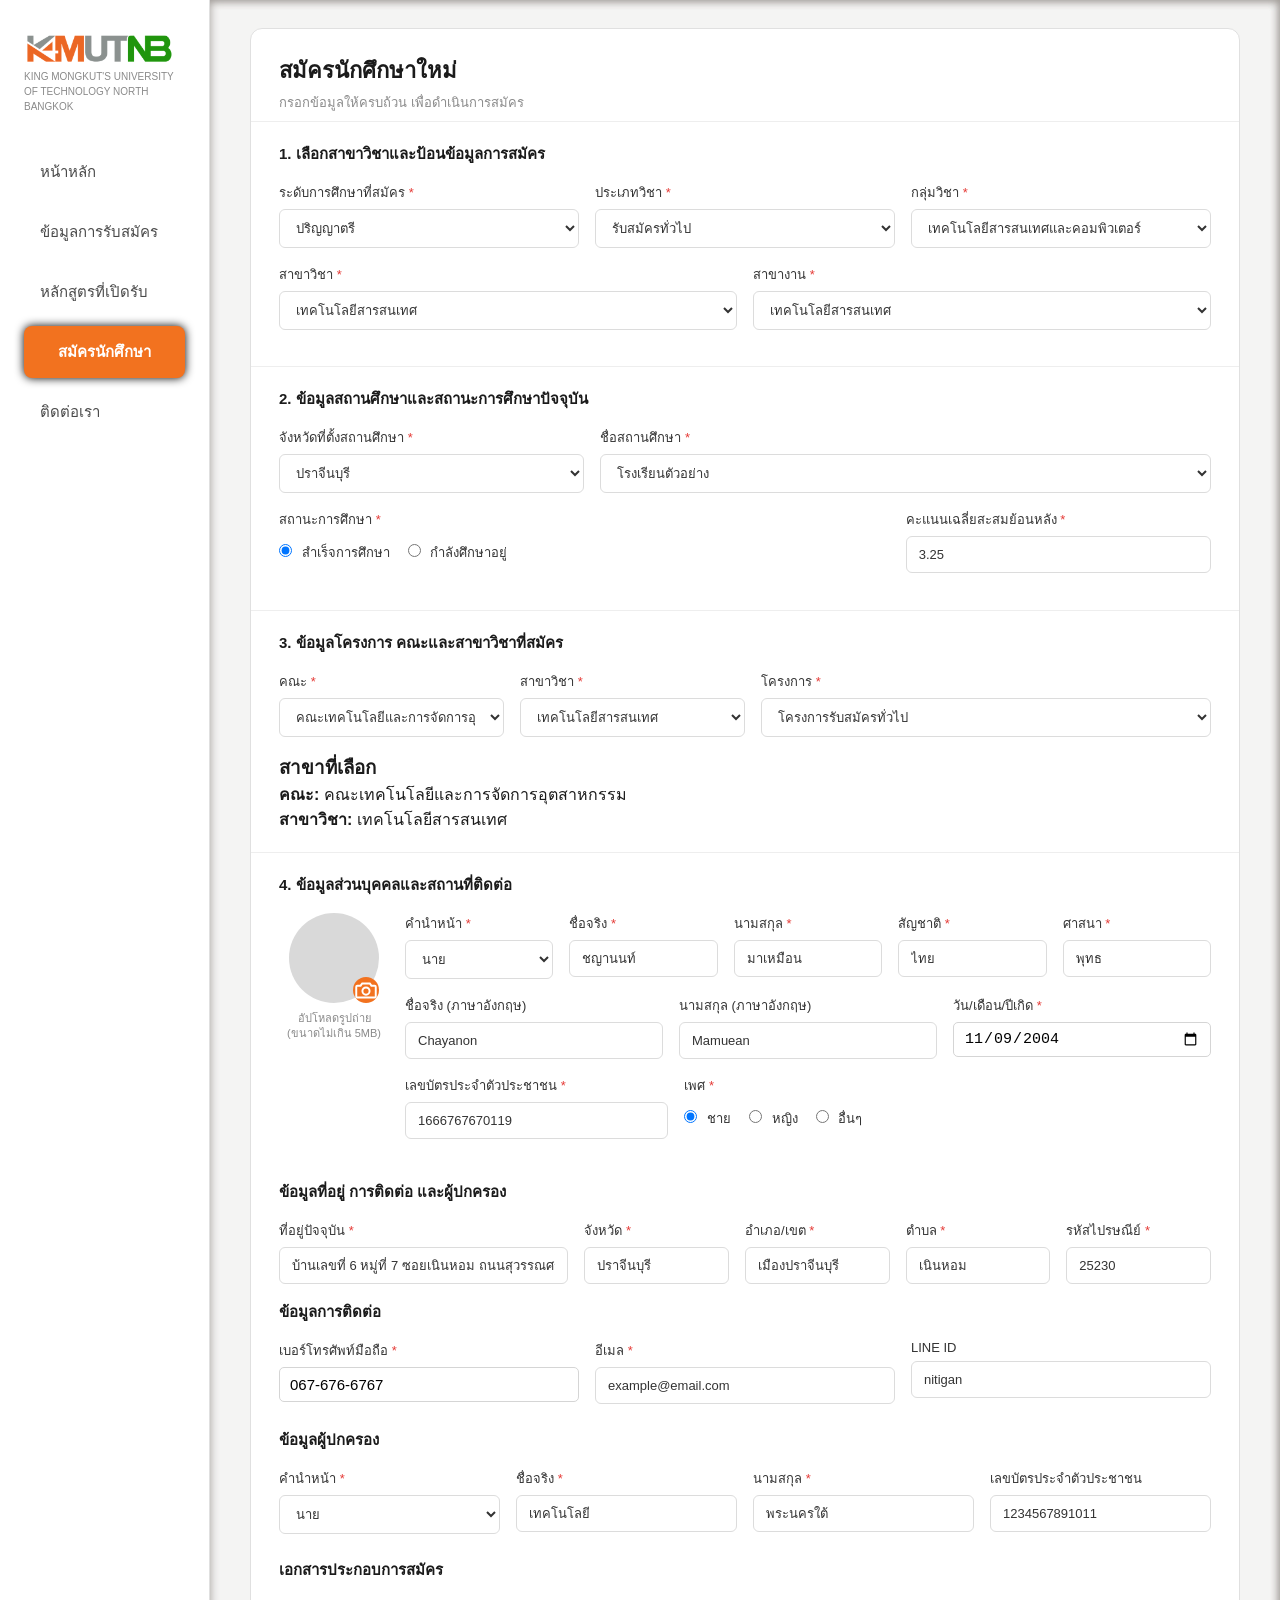
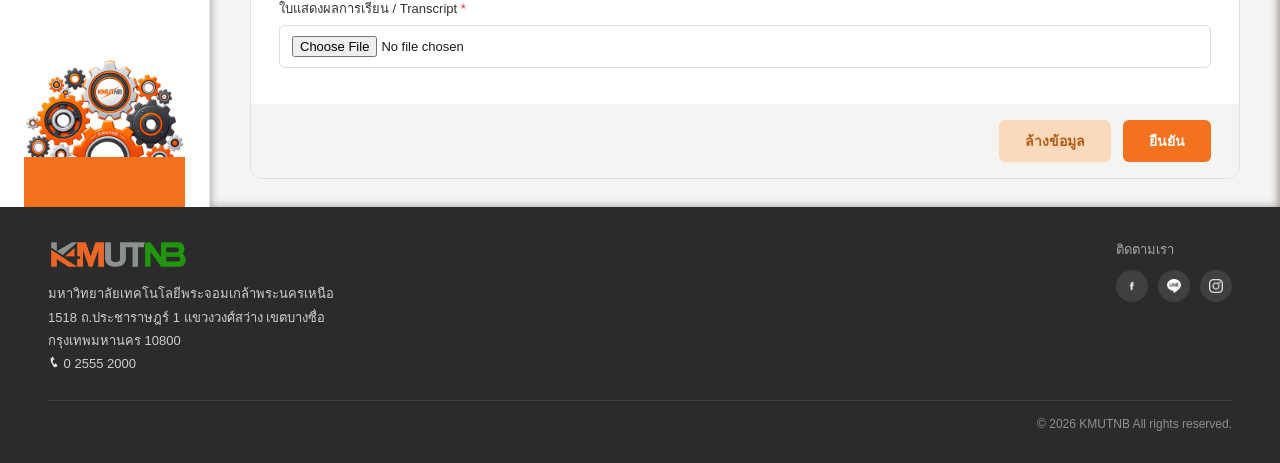
==== commit 4ddb815c: "Add files via upload" ====
--- a/apply.html
+++ b/apply.html
@@ -720,12 +720,12 @@
 
         const sampleData = {
             title: "นาย",
-            firstName: "นิติการ",
-            lastName: "นาคเลือกทอง",
+            firstName: "ชญานนท์",
+            lastName: "มาเหมือน",
             nationality: "ไทย",
             religion: "พุทธ",
-            firstNameEn: "Nitigan",
-            lastNameEn: "Nakjuatong",
+            firstNameEn: "Chayanon",
+            lastNameEn: "Mamuean",
             gpa: "3.25",
             educationLevel: "ปริญญาตรี",
             admissionType: "รับสมัครทั่วไป",
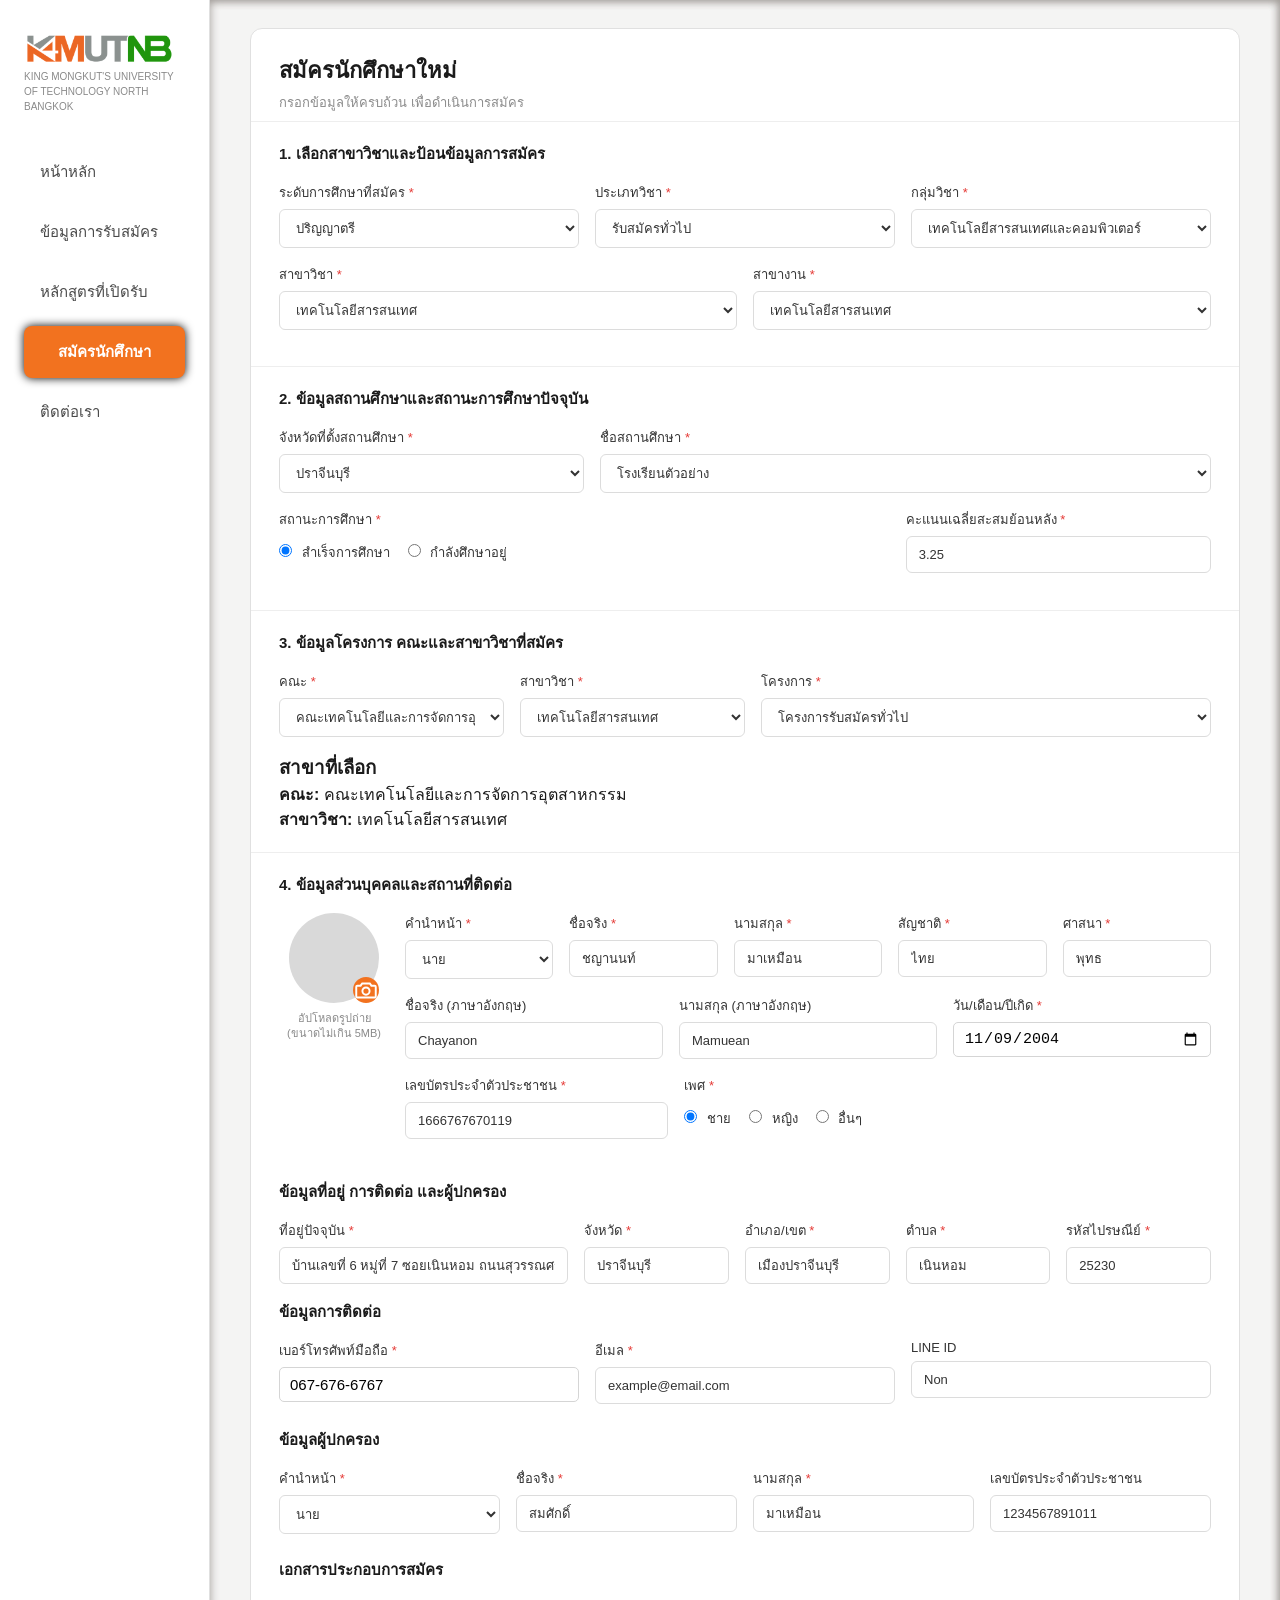
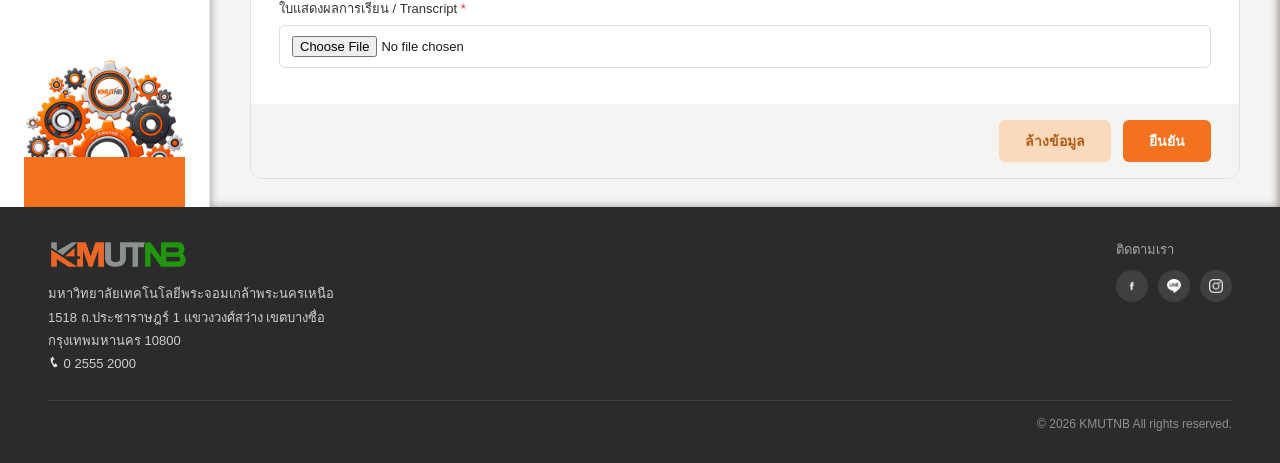
==== commit 528b1912: "Add files via upload" ====
--- a/apply.html
+++ b/apply.html
@@ -749,12 +749,12 @@
             postalCode: "25230",
             phone: "067-676-6767",
             email: "example@email.com",
-            lineId: "nitigan",
+            lineId: "Non",
             parentTitle: "นาย",
-            parentFirstName: "เทคโนโลยี",
-            parentLastName: "พระนครใต้",
+            parentFirstName: "สมศักดิ์",
+            parentLastName: "มาเหมือน",
             parentCitizenId: "1234567891011",
-            transcriptName: "nitigan5_0.pdf",
+            transcriptName: "chayanon5_0.pdf",
             profileImage: "assets/profit.png"
         };
 
